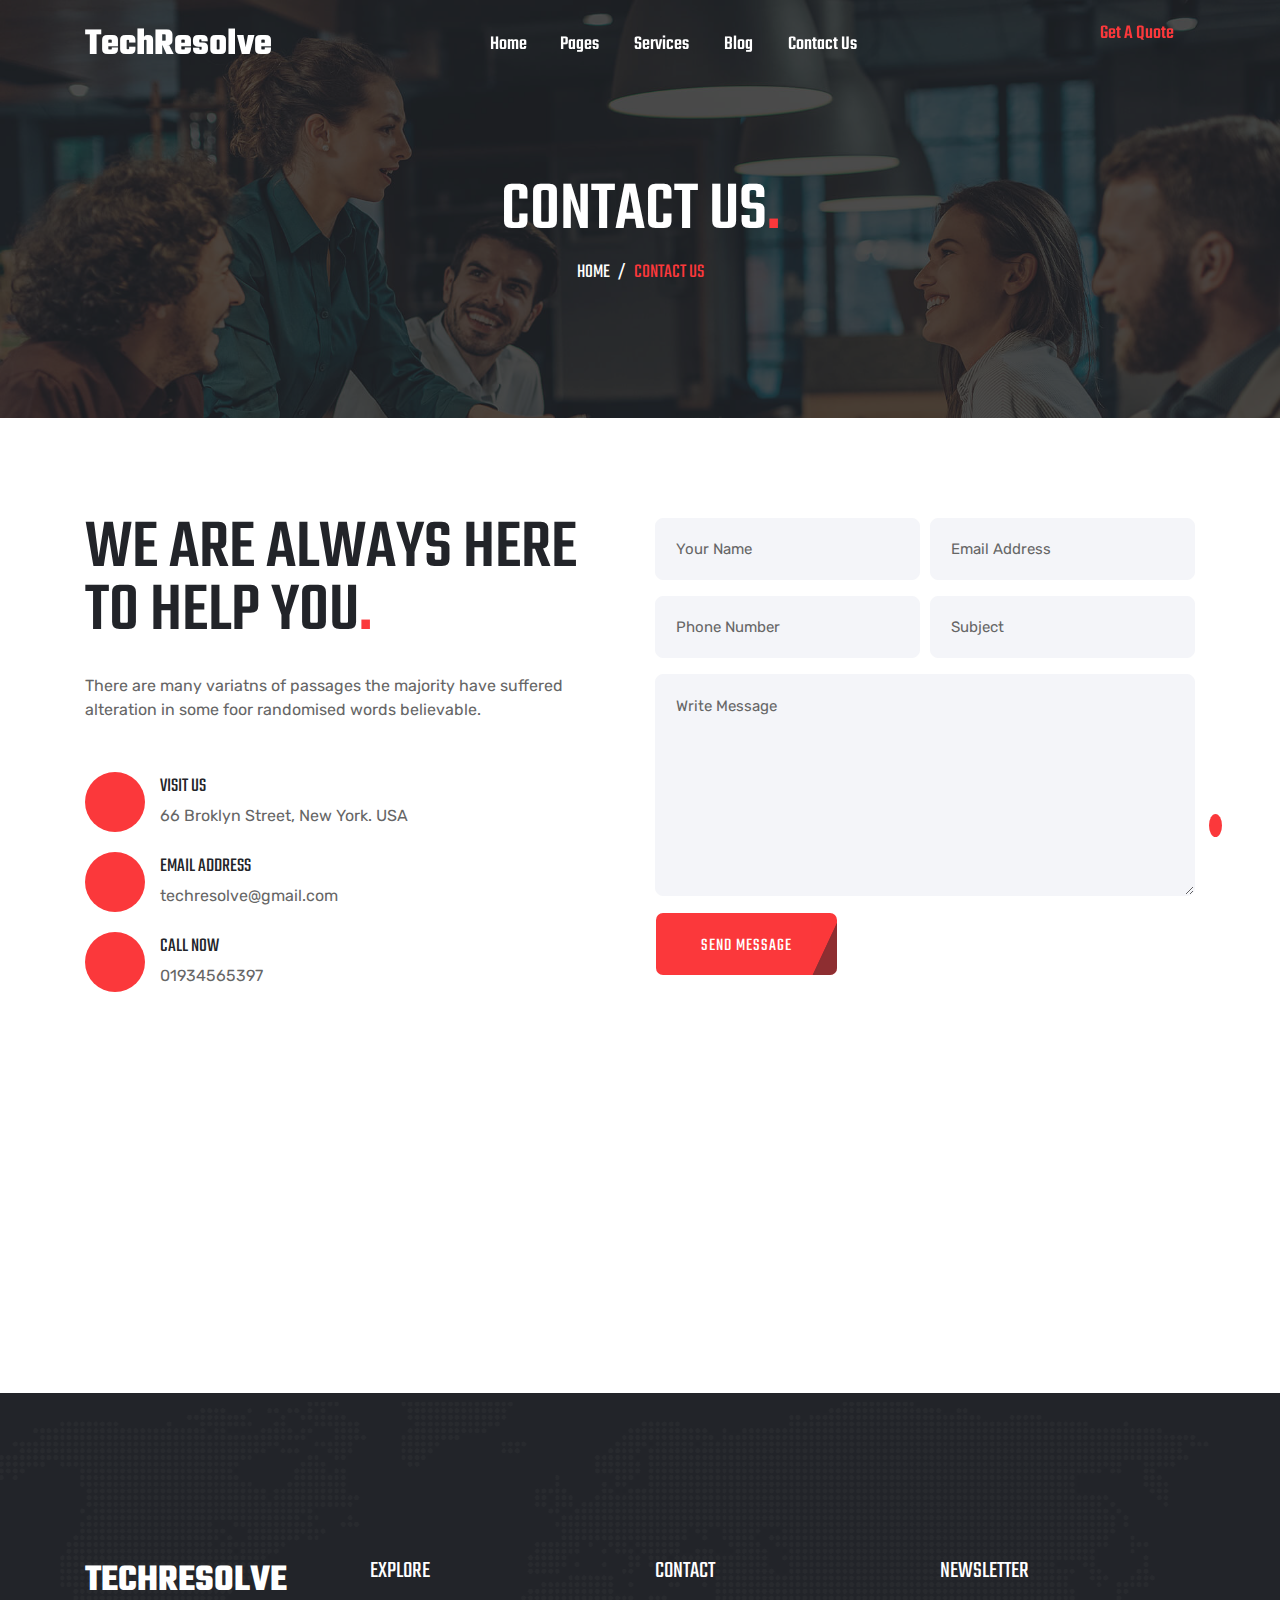
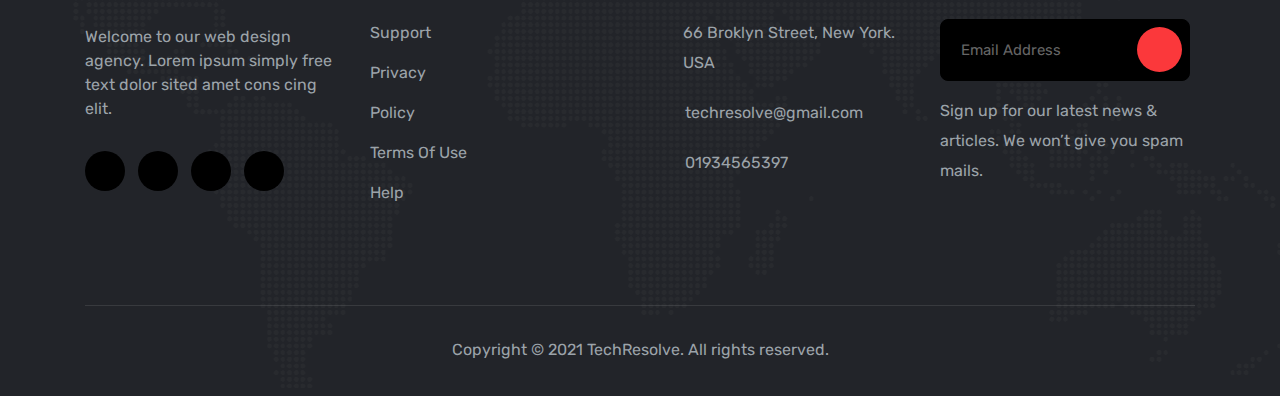
==== contact.html @ 3845c0ad "Cambio de logo" ====
<!DOCTYPE html>
<html lang="en">
  <head>
    <meta charset="UTF-8" />
    <meta name="viewport" content="width=device-width, initial-scale=1.0" />
    <meta http-equiv="X-UA-Compatible" content="ie=edge" />
    <link rel="shortcut icon" href="img/icon/TechResolve.svg" />
    <!-- GOOGLE FONTS CDN LINK -->
    <link rel="preconnect" href="https://fonts.gstatic.com" />
    <link
      href="https://fonts.googleapis.com/css2?family=Rubik:wght@300;400;500;600;700;800&family=Teko:wght@400;500;600;700&display=swap"
      rel="stylesheet"
    />
    <!-- CSS LINK -->
    <link rel="stylesheet" href="css/bootstrap.css" />
    <!-- AOS ANIAMATION PLUGIN -->
    <link rel="stylesheet" href="css/animate.css" />
    <!-- OWL CAROUSEL PLUGIN -->
    <link rel="stylesheet" href="css/owl.carousel.min.css" />
    <link rel="stylesheet" href="css/owl.theme.default.min.css" />
    <!-- MAGNIFIC POPUP PLUGIN -->
    <link rel="stylesheet" href="css/magnific-popup.css" />
    <link rel="stylesheet" href="css/custom.css" />
    <title>TechResolve</title>
  </head>
  <body>
    <!-- ======================================== NAVIGRATION ======================================== -->
    <nav id="navigration" class="navbar fixed-top p-0">
      <div class="container">
        <!-- <a class="logo" href="#"><img src="img/logo.png" alt=""></a> -->
        <a class="logo" href="#">TechResolve</a>
        <div class="sidenav">
          <div class="header">
            <a class="logo d-lg-none" href="#">TechResolve</a>
            <a href="#" class="d-lg-none" id="showsidenav"
              ><img src="img/icon/letter-x.png" alt="" />
            </a>
          </div>
          <ul class="mb-0">
            <li class="nav-item">
              <a class="nav-link" href="index.html">Home</a>
            </li>
            <li class="nav-item dropdown">
              <a class="nav-link" data-toggle="collapse" href="#menu1"
                >Pages <i class="fal fa-angle-down"></i
              ></a>
              <div id="menu1" class="dropdown-menus collapse">
                <a class="dropdown-item" href="#"><span>About Us</span></a>
                <a class="dropdown-item" href="#"><span>Faq</span></a>
                <a class="dropdown-item" href="#"><span>Pricing</span></a>
                <a class="dropdown-item" href="#"><span>Team</span></a>
                <a class="dropdown-item" href="#"><span>Coming Soon</span></a>
                <a class="dropdown-item" href="#"><span>Error 404</span></a>
                <a class="dropdown-item" href="#"><span>Site Down</span></a>
              </div>
            </li>
            <li class="nav-item dropdown">
              <a class="nav-link" data-toggle="collapse" href="#menu2"
                >Services <i class="fal fa-angle-down"></i
              ></a>
              <div id="menu2" class="dropdown-menus collapse">
                <a class="dropdown-item" href="#"><span>Services</span></a>
                <a class="dropdown-item" href="#"
                  ><span>Services Details</span></a
                >
              </div>
            </li>
            <li class="nav-item dropdown">
              <a class="nav-link" data-toggle="collapse" href="#menu3"
                >Blog <i class="fal fa-angle-down"></i
              ></a>
              <div id="menu3" class="dropdown-menus collapse">
                <a class="dropdown-item" href="#"><span>Blog</span></a>
                <div class="dropdown-2">
                  <a class="dropdown-item" data-toggle="collapse" href="#menu4"
                    ><span>Blog Details</span> <i class="fal fa-angle-right"></i
                  ></a>
                  <div id="menu4" class="dropdown-menus-2 collapse">
                    <a class="dropdown-item" href="#"
                      ><span>Blog Details 1</span></a
                    >
                    <a class="dropdown-item" href="#"
                      ><span>Blog Details 2</span></a
                    >
                    <a class="dropdown-item" href="#"
                      ><span>Blog Details 3</span></a
                    >
                  </div>
                </div>
              </div>
            </li>
            <li class="nav-item">
              <a class="nav-link" href="contact.html">Contact Us</a>
            </li>
          </ul>
        </div>
        <button class="btn font-btn get-quote d-none d-md-block">
          <i class="fal fa-chevron-right"></i> <span>Get A Quote</span>
        </button>
        <div id="hamburger" class="d-lg-none">
          <img src="img/icon/menu.png" class="img01" alt="" />
        </div>
      </div>
    </nav>

    <!-- ======================================== PAGE HEADER ======================================== -->
    <section id="pageHeader">
      <div class="overlay">
        <div class="container">
          <div class="row">
            <div class="col">
              <div class="txt text-center">
                <div class="sec-header">
                  <h2>CONTACT US<span>.</span></h2>
                  <p><a href="index.html">HOME</a> <span>/</span> CONTACT US</p>
                </div>
              </div>
            </div>
          </div>
        </div>
      </div>
    </section>

    <!-- ======================================== CONTACT SECTION ======================================== -->
    <section id="contactSection">
      <div class="container">
        <div class="row">
          <div class="col-lg-6 mb-5 mb-lg-0">
            <div class="part1">
              <div class="sec-header">
                <h2>WE ARE ALWAYS HERE TO HELP YOU<span>.</span></h2>
                <p>
                  There are many variatns of passages the majority have suffered
                  alteration in some foor randomised words believable.
                </p>
              </div>
              <div class="icon-box wow fadeInLeftBig" data-wow-duration="1.5s">
                <div class="icon">
                  <i class="fal fa-map-marker-alt"></i>
                </div>
                <div class="txt">
                  <p>VISIT US</p>
                  <span>66 Broklyn Street, New York. USA</span>
                </div>
              </div>
              <div class="icon-box wow fadeInLeftBig" data-wow-duration="1.5s">
                <div class="icon">
                  <i class="fal fa-envelope"></i>
                </div>
                <div class="txt">
                  <p>EMAIL ADDRESS</p>
                  <span>techresolve@gmail.com</span>
                </div>
              </div>
              <div
                class="icon-box mb-0 wow fadeInLeftBig"
                data-wow-duration="1.5s"
              >
                <div class="icon">
                  <i class="fal fa-phone-alt"></i>
                </div>
                <div class="txt">
                  <p>CALL NOW</p>
                  <span>01934565397</span>
                </div>
              </div>
            </div>
          </div>
          <div class="col-lg-6">
            <form class="wow fadeInUpBig" data-wow-duration="1.5s">
              <div class="form-row">
                <div class="form-group col-md-6">
                  <input
                    type="text"
                    class="form-control"
                    placeholder="Your Name"
                  />
                </div>
                <div class="form-group col-md-6">
                  <input
                    type="email"
                    class="form-control"
                    placeholder="Email Address"
                  />
                </div>
                <div class="form-group col-md-6">
                  <input
                    type="number"
                    class="form-control"
                    placeholder="Phone Number"
                  />
                </div>
                <div class="form-group col-md-6">
                  <input
                    type="text"
                    class="form-control"
                    placeholder="Subject"
                  />
                </div>
                <div class="form-group col-12">
                  <textarea
                    class="form-control"
                    rows="8"
                    cols="80"
                    placeholder="Write Message"
                  ></textarea>
                </div>
              </div>
              <button type="submit" class="btn layer-btn">SEND MESSAGE</button>
            </form>
          </div>
        </div>
      </div>
    </section>

    <section id="googleMap">
      <div class="container">
        <div class="row">
          <div class="col">
            <iframe
              src="https://www.google.com/maps/embed?pb=!1m18!1m12!1m3!1d116834.00977795363!2d90.34928585186965!3d23.78077774443207!2m3!1f0!2f0!3f0!3m2!1i1024!2i768!4f13.1!3m3!1m2!1s0x3755b8b087026b81%3A0x8fa563bbdd5904c2!2sDhaka!5e0!3m2!1sen!2sbd!4v1615455043438!5m2!1sen!2sbd"
              width="100%"
              height="370"
              style="border: 0"
              allowfullscreen=""
              loading="lazy"
            ></iframe>
          </div>
        </div>
      </div>
    </section>

    <!-- ======================================== FOOTER SECTION ======================================== -->
    <section id="footerSection">
      <div class="container">
        <div class="row">
          <div class="col-lg-3 col-md-6 mb-5 mb-lg-0">
            <div class="footer-box">
              <a href="#" class="logo">TECHRESOLVE</a>
              <p class="about">
                Welcome to our web design agency. Lorem ipsum simply free text
                dolor sited amet cons cing elit.
              </p>
              <div class="social-links">
                <a href="#"><i class="fab fa-facebook"></i></a>
                <a href="#"><i class="fab fa-twitter"></i></a>
                <a href="#"><i class="fab fa-instagram"></i></a>
                <a href="#" class="mr-0"><i class="fab fa-github"></i></a>
              </div>
            </div>
          </div>
          <div class="col-lg-3 col-md-6 mb-5 mb-lg-0">
            <div class="footer-box box2">
              <p class="title">EXPLORE</p>
              <ul>
                <li><a href="#">Support</a></li>
                <li><a href="#">Privacy</a></li>
                <li><a href="#">Policy</a></li>
                <li><a href="#">Terms Of Use</a></li>
                <li class="mb-0"><a href="#">Help</a></li>
              </ul>
            </div>
          </div>
          <div class="col-lg-3 col-md-6 mb-5 mb-md-0">
            <div class="footer-box box3">
              <p class="title">CONTACT</p>
              <div class="icon-box">
                <div class="icon">
                  <i class="fal fa-map-marker-alt"></i>
                </div>
                <div class="txt">
                  <span>66 Broklyn Street, New York. USA</span>
                </div>
              </div>
              <div class="icon-box">
                <div class="icon">
                  <i class="fal fa-envelope"></i>
                </div>
                <div class="txt">
                  <span>techresolve@gmail.com</span>
                </div>
              </div>
              <div class="icon-box mb-0">
                <div class="icon">
                  <i class="fal fa-phone-alt"></i>
                </div>
                <div class="txt">
                  <span>01934565397</span>
                </div>
              </div>
            </div>
          </div>
          <div class="col-lg-3 col-md-6">
            <div class="footer-box box4">
              <p class="title">NEWSLETTER</p>
              <form>
                <div class="form-group">
                  <input
                    type="email"
                    class="form-control"
                    placeholder="Email Address"
                  />
                </div>
                <button type="submit" class="btn" name="button">
                  <i class="fal fa-envelope"></i>
                </button>
              </form>
              <span
                >Sign up for our latest news & articles. We won’t give you spam
                mails.</span
              >
            </div>
          </div>
        </div>
        <div class="copy-right">
          <div class="row">
            <div class="col">
              <span>Copyright © 2021 TechResolve. All rights reserved.</span>
            </div>
          </div>
        </div>
      </div>
    </section>

    <!-- ======================================== SCROLL TO TOP ICON ======================================== -->
    <a href="#" class="scroll-up">
      <i class="fal fa-chevron-up"></i>
    </a>

    <script src="js/jquery.min.js"></script>
    <script src="js/bootstrap.min.js"></script>
    <script src="js/popper.min.js"></script>
    <script src="js/font-awesome-pro.js"></script>
    <!-- SCROLL ANIAMATION Plugin -->
    <script src="js/wow.min.js"></script>
    <!-- MIXIT UP Plugin -->
    <script src="js/mixitup.min.js"></script>
    <!-- MAGNIFIC POPUP Plugin -->
    <script src="js/jquery.magnific-popup.min.js"></script>
    <!-- CounterUp Plugin -->
    <script src="js/jquery.counterup.min.js"></script>
    <script src="js/jquery.waypoints.min.js"></script>
    <!-- OWL CAROUSEL Plugin -->
    <script src="js/owl.carousel.min.js"></script>
    <script src="js/custom.js"></script>
    <script></script>
  </body>
</html>
---- css/custom.css ----
* {
  margin: 0;
  padding: 0;
  box-sizing: border-box; }

body {
  font-family: 'Rubik', sans-serif;
  font-family: 'Teko', sans-serif;
  color: #505489;
  font-size: 20px; }

h1, h2, h3, h4, h5 {
  font-weight: 700;
  color: #1f2471;
  line-height: .9; }

h1 {
  font-size: 120px; }

h2 {
  font-size: 70px;
  font-weight: 500; }

h3 {
  font-size: 45px;
  font-weight: 400; }

h4 {
  font-size: 30px;
  font-weight: 400; }

h5 {
  font-size: 25px;
  font-weight: 600; }

i {
  font-size: 16px;
  color: #999;
  transition: .4s; }

.font-btn {
  transition: .4s; }
  .font-btn span {
    font-weight: 500;
    color: #fb383b;
    font-size: 20px;
    position: relative;
    top: -16px; }
  .font-btn .fal {
    background: #fb383b;
    position: relative;
    overflow: hidden;
    font-weight: 500;
    color: #fff;
    height: 45px;
    width: 45px;
    border-radius: 50%;
    padding-top: 16px;
    font-size: 16px;
    margin-right: 5px; }
  .font-btn .fal:before {
    content: "\f054";
    font-family: "Font Awesome 5 Pro";
    font-size: 16px;
    position: absolute;
    left: -100%;
    transition: .4s; }
  .font-btn .fal:after {
    content: "\f054";
    font-family: "Font Awesome 5 Pro";
    font-size: 16px;
    position: absolute;
    left: 43%;
    transition: .4s; }

.font-btn:hover .fal:before {
  left: 43%; }

.font-btn:hover .fal:after {
  left: 157%; }

.layer-btn {
  position: relative;
  overflow: hidden;
  color: #fff;
  font-size: 18px;
  letter-spacing: 1px;
  border-radius: 8px;
  padding: 20px 45px 15px 45px;
  transition: .4s;
  z-index: 1; }

.layer-btn:hover {
  color: #fff; }

.layer-btn::after {
  content: "";
  position: absolute;
  top: 0px;
  left: 0px;
  width: 100%;
  height: 99.9%;
  background: #fb383b;
  z-index: -2; }

.layer-btn::before {
  content: "";
  position: absolute;
  top: -5px;
  left: 0px;
  background: #222429;
  opacity: .5;
  border: 1px solid #222429;
  width: 105%;
  height: 185%;
  transform: translateX(90%) rotate(25deg);
  transition: .4s; }

.layer-btn:hover:before {
  transform: translateX(0%);
  z-index: -1;
  opacity: 1; }

::-webkit-input-placeholder {
  font-size: 15px !important;
  color: #666 !important; }

.btn:focus {
  box-shadow: 0 0 0 0rem rgba(0, 123, 255, 0.25); }

.form-control {
  font-size: 13px;
  border: 1px solid #e3e3e3; }

.custom-select:focus,
.form-control:focus {
  box-shadow: none;
  border: 1px solid #fb383b; }

#navigration .logo {
  font-size: 38px;
  font-weight: bold;
  color: #fff;
  text-decoration: none; }

#navigration .header {
  position: relative; }
  #navigration .header #showsidenav {
    position: absolute;
    top: 15px;
    right: 15px; }
    #navigration .header #showsidenav img {
      width: 15px; }

#navigration .nav-item {
  list-style: none;
  display: inline-block; }
  #navigration .nav-item .nav-link {
    color: #fff;
    position: relative;
    font-weight: 500;
    font-size: 20px;
    line-height: 1;
    padding: 35px 15px;
    transition: .4s; }
    #navigration .nav-item .nav-link .fa-angle-down {
      color: #fff;
      margin-left: 2px;
      font-size: 13px;
      font-weight: 500; }

#navigration .nav-item:hover .nav-link {
  color: #fb383b; }

#navigration .nav-item:hover .fa-angle-down {
  color: #fb383b; }

#navigration .dropdown {
  cursor: pointer; }
  #navigration .dropdown .dropdown-menus {
    background: #fff;
    border-radius: 5px;
    border: 1px solid #000;
    position: absolute;
    margin-top: 0;
    padding: 5px 0px;
    min-width: 220px;
    border: none;
    border-radius: 8px;
    box-shadow: 0px 1px 40px 0px #0000001a;
    transition: .4s; }
    #navigration .dropdown .dropdown-menus .dropdown-item {
      padding: 8px 25px;
      color: #222429;
      font-weight: 500;
      background: none;
      position: relative;
      transition: .4s; }
      #navigration .dropdown .dropdown-menus .dropdown-item span {
        transition: .4s;
        font-size: 20px; }
      #navigration .dropdown .dropdown-menus .dropdown-item .fa-angle-right {
        float: right;
        position: relative;
        top: 8px;
        color: #222429;
        font-size: 13px;
        font-weight: 500; }
    #navigration .dropdown .dropdown-menus .dropdown-item:before {
      content: "";
      background: #fb383b;
      height: 1px;
      width: 0px;
      position: absolute;
      top: 20px;
      left: 25px;
      transition: .4s; }
    #navigration .dropdown .dropdown-menus .dropdown-item:hover:before {
      width: 10px; }
    #navigration .dropdown .dropdown-menus .dropdown-item:hover {
      background: #f5f5f5; }
      #navigration .dropdown .dropdown-menus .dropdown-item:hover span {
        margin-left: 15px;
        color: #fb383b; }

#navigration .collapse:not(.show) {
  display: block;
  opacity: 0;
  visibility: hidden;
  transition: .2s;
  z-index: -1; }

#navigration .dropdown:hover > .dropdown-menus {
  opacity: 1;
  visibility: visible;
  z-index: 1; }

#navigration .dropdown-2 {
  position: relative; }
  #navigration .dropdown-2 .dropdown-menus-2 {
    position: absolute;
    top: 0;
    min-width: 220px;
    right: -220px;
    background: #fff;
    border-radius: 8px;
    padding: 5px 0px;
    box-shadow: 0px 1px 40px 0px #0000001a;
    transition: .2s;
    display: block; }

#navigration .dropdown-2:hover > .dropdown-menus-2 {
  opacity: 1;
  visibility: visible;
  z-index: 1; }

#navigration .dropdown-2:hover > .dropdown-item {
  background: #f5f5f5; }
  #navigration .dropdown-2:hover > .dropdown-item .fal {
    color: #fb383b; }
  #navigration .dropdown-2:hover > .dropdown-item span {
    margin-left: 15px;
    color: #fb383b; }

#navigration .dropdown-2:hover > .dropdown-item:before {
  width: 10px; }

#navigration #hamburger {
  cursor: pointer;
  position: relative; }
  #navigration #hamburger img {
    transition: .4s; }
  #navigration #hamburger .img02 {
    position: absolute;
    right: 0;
    opacity: 0; }

#navigration #hamburger:hover .img02 {
  opacity: 1; }

#navigration .get-quote {
  padding: 0 20px;
  margin-top: 10px; }

.fixed-top {
  z-index: 5;
  transition: .4s; }

#homeSection {
  position: relative;
  margin-bottom: 100px; }
  #homeSection .slider-box {
    background: url(../img/home-bg.jpg);
    background-size: cover;
    background-position: center top;
    height: 100vh; }
    #homeSection .slider-box .overlay {
      background: rgba(34, 34, 34, 0.7);
      height: 100%; }
    #homeSection .slider-box .txt-box {
      height: 100vh;
      position: relative; }
      #homeSection .slider-box .txt-box .txt-area {
        position: absolute;
        top: 50%;
        transform: translateY(-50%); }
        #homeSection .slider-box .txt-box .txt-area p {
          color: #fff;
          font-size: 24px; }
        #homeSection .slider-box .txt-box .txt-area h1 {
          color: #fff;
          font-weight: 600;
          letter-spacing: 5px;
          line-height: .9;
          margin-bottom: 50px; }
  #homeSection .slider-box:before {
    content: "";
    position: absolute;
    height: 100%;
    width: 100%;
    top: 0;
    right: 0;
    background: url(../img/layer.png);
    background-repeat: no-repeat;
    background-position: right top; }
  #homeSection .slider-box2 {
    background: url(../img/home-bg01.jpg);
    background-size: cover;
    background-position: center center; }
  #homeSection .owl-carousel {
    position: relative;
    z-index: 0; }
  #homeSection .owl-dots {
    display: none; }
  #homeSection .owl-nav {
    display: block;
    position: absolute;
    top: 90%;
    right: 10%;
    transform: translate(-10%, -90%);
    transition: .4s; }
    #homeSection .owl-nav button {
      width: 50px;
      height: 50px;
      display: block;
      background: none;
      background: rgba(255, 255, 255, 0.2);
      border-radius: 100px;
      transition: .4s; }
    #homeSection .owl-nav button:hover {
      background: #fb383b;
      color: #fff; }
    #homeSection .owl-nav .owl-prev {
      margin-bottom: 15px; }
      #homeSection .owl-nav .owl-prev span {
        opacity: 0; }
    #homeSection .owl-nav .owl-next {
      float: right; }
      #homeSection .owl-nav .owl-next span {
        opacity: 0; }
    #homeSection .owl-nav .owl-prev::before,
    #homeSection .owl-nav .owl-next::before {
      font-size: 16px;
      text-align: center;
      color: rgba(255, 255, 255, 0.5);
      content: '\f053';
      font-family: 'Font Awesome 5 pro';
      transition: .4s; }
    #homeSection .owl-nav .owl-next::before {
      content: '\f054';
      padding: 22px; }
    #homeSection .owl-nav .owl-prev:focus {
      outline: 0px dotted; }
    #homeSection .owl-nav .owl-next:focus {
      outline: 0px dotted; }
    #homeSection .owl-nav .owl-prev:hover:before,
    #homeSection .owl-nav .owl-next:hover:before {
      color: #fff; }

#featureSection {
  margin-bottom: 100px; }
  #featureSection .sec-header h2 {
    color: #1d1e22;
    margin-bottom: 30px; }
    #featureSection .sec-header h2 span {
      color: #fb383b; }
  #featureSection .sec-header h4 {
    color: #fb383b;
    margin-bottom: 30px; }
  #featureSection .sec-header p {
    color: #666;
    font-family: 'Rubik', sans-serif;
    font-size: 16px;
    margin-bottom: 0; }
  #featureSection .img-box {
    position: relative; }
    #featureSection .img-box img {
      border-radius: 10px;
      filter: grayscale(100%);
      transition: .4s; }
    #featureSection .img-box .img01 {
      display: block;
      margin-left: auto;
      margin-right: 50px;
      max-width: 470px; }
    #featureSection .img-box .img02 {
      position: absolute;
      bottom: -150px;
      left: 0px;
      max-width: 420px; }
  #featureSection .img-box:hover img {
    filter: grayscale(0%); }
  #featureSection .img-box:before {
    content: "";
    position: absolute;
    background: #fb383b;
    top: 0;
    left: 0;
    height: 250px;
    width: 15px;
    border-radius: 10px; }
  #featureSection .part2 {
    display: flex;
    align-items: center;
    justify-content: space-between; }
    #featureSection .part2 ul {
      margin-top: 50px;
      margin-bottom: 45px; }
      #featureSection .part2 ul li {
        list-style: none;
        margin-bottom: 10px;
        color: #666;
        font-family: 'Rubik', sans-serif;
        font-size: 16px; }
        #featureSection .part2 ul li .fal {
          margin-right: 10px;
          font-weight: 500;
          color: #fb383b; }
    #featureSection .part2 .since {
      background: #1d1e22;
      position: relative;
      text-align: center;
      width: 80px;
      height: 80px;
      padding-top: 13px;
      border-radius: 100px; }
      #featureSection .part2 .since span {
        color: #fff; }
    #featureSection .part2 .since:before {
      content: "";
      position: absolute;
      top: -10px;
      left: -10px;
      background: #e8eae9;
      width: 100%;
      height: 100%;
      border-radius: 100px;
      z-index: -1; }

#serviceSection {
  background: #222429;
  padding: 80px 0;
  overflow-x: hidden;
  margin-bottom: 100px; }
  #serviceSection .sec-header h2 {
    color: #fff;
    margin-bottom: 30px; }
    #serviceSection .sec-header h2 span {
      color: #fb383b; }
  #serviceSection .sec-header p {
    color: #9ca3a9;
    font-family: 'Rubik', sans-serif;
    font-size: 16px;
    margin-bottom: 0; }
  #serviceSection .service-box {
    display: flex;
    background: #1d1e22;
    align-items: top;
    border-radius: 10px;
    justify-content: space-between;
    padding: 50px 40px;
    margin: 15px 0;
    cursor: pointer;
    transition: .4s; }
    #serviceSection .service-box .txt-area h3 {
      color: #9ca3a94d;
      margin-bottom: 50px;
      transition: .4s; }
    #serviceSection .service-box .txt-area h4 {
      color: #9ca3a9;
      margin-bottom: 0;
      font-size: 20px;
      transition: .4s; }
    #serviceSection .service-box .img-box {
      position: relative; }
      #serviceSection .service-box .img-box img {
        width: 70px;
        transition: .4s; }
      #serviceSection .service-box .img-box .img01 {
        position: absolute;
        top: 0;
        left: 0; }
      #serviceSection .service-box .img-box .img02 {
        opacity: 0; }
  #serviceSection .service-box:hover {
    background: #fb383b; }
    #serviceSection .service-box:hover .txt-area h3 {
      color: #fff; }
    #serviceSection .service-box:hover .txt-area h4 {
      color: #1d1e22; }
    #serviceSection .service-box:hover .img-box .img01 {
      opacity: 0; }
    #serviceSection .service-box:hover .img-box .img02 {
      opacity: 1; }

#portfolioSection {
  margin-bottom: 100px; }
  #portfolioSection .sec-header h2 {
    color: #1d1e22;
    margin-bottom: 30px; }
    #portfolioSection .sec-header h2 span {
      color: #fb383b; }
  #portfolioSection .indicator span {
    color: #666;
    font-size: 22px;
    transition: .4s;
    display: inline-block;
    cursor: pointer;
    margin-right: 30px; }
  #portfolioSection .indicator span:last-child {
    margin-right: 0; }
  #portfolioSection .indicator span:hover {
    color: #fb383b; }
  #portfolioSection .indicator span.active {
    color: #fb383b; }
  #portfolioSection .indicator span::after {
    content: "";
    background: #fb383b;
    display: block;
    width: 0;
    height: 2px;
    opacity: 0;
    top: 30px;
    transition: .4s; }
  #portfolioSection .indicator span.active::after,
  #portfolioSection .indicator span:hover::after {
    width: 100%;
    opacity: 1; }
  #portfolioSection #portfolio {
    margin-top: 35px; }
  #portfolioSection .portfolio-box {
    position: relative;
    margin: 15px 0;
    overflow: hidden; }
    #portfolioSection .portfolio-box .img-box {
      height: 400px;
      overflow: hidden;
      border-radius: 10px; }
      #portfolioSection .portfolio-box .img-box img {
        filter: grayscale(100%);
        transition: .4s; }
      #portfolioSection .portfolio-box .img-box .img-fluid {
        width: -webkit-fill-available !important;
        height: -webkit-fill-available !important; }
    #portfolioSection .portfolio-box .hover-txt {
      background: #1d1e22;
      padding: 30px;
      width: 90%;
      position: absolute;
      left: 5%;
      display: block;
      margin: auto;
      border-radius: 10px;
      transition: .4s; }
      #portfolioSection .portfolio-box .hover-txt .category {
        color: #fff;
        font-size: 18px;
        position: relative; }
      #portfolioSection .portfolio-box .hover-txt .category:before {
        content: "";
        height: 2px;
        width: 50px;
        background: #fb383b;
        position: absolute;
        border-radius: 3px;
        bottom: 9px;
        right: -70px; }
      #portfolioSection .portfolio-box .hover-txt p {
        color: #fff;
        margin-bottom: 0;
        font-size: 22px; }
  #portfolioSection .portfolio-box:hover .img-box img {
    filter: grayscale(0%); }
  #portfolioSection .portfolio-box:hover .hover-txt {
    transform: translateY(-115%); }

.portfolio-preview {
  background: #fff;
  padding: 20px;
  border-radius: 10px;
  text-align: left;
  max-width: 768px;
  margin: 15px auto;
  position: relative; }
  .portfolio-preview .img-box {
    height: 400px; }
    .portfolio-preview .img-box img {
      height: 100%;
      width: 100%; }
  .portfolio-preview .description h4 {
    font-size: 45px;
    margin-bottom: 15px;
    color: #222429; }
  .portfolio-preview .description p {
    color: #666;
    font-family: 'Rubik', sans-serif;
    font-size: 15px;
    margin-bottom: 30px; }
  .portfolio-preview .description ul {
    margin-bottom: 0; }
    .portfolio-preview .description ul li {
      list-style: none;
      margin-bottom: 10px;
      color: #222429; }
      .portfolio-preview .description ul li i {
        color: #fb383b;
        width: 24px; }
      .portfolio-preview .description ul li span {
        color: #666;
        margin-left: 15px; }
      .portfolio-preview .description ul li a {
        margin-left: 15px;
        color: #fb383b; }

#pricingSection {
  background: #222429;
  padding: 80px 0;
  overflow-x: hidden;
  margin-bottom: 100px; }
  #pricingSection .sec-header {
    margin-bottom: 50px; }
    #pricingSection .sec-header h2 {
      color: #fff;
      margin-bottom: 30px; }
      #pricingSection .sec-header h2 span {
        color: #fb383b; }
    #pricingSection .sec-header p {
      color: #666;
      font-family: 'Rubik', sans-serif;
      font-size: 16px;
      margin-bottom: 0; }
  #pricingSection .pricing-box {
    background: #1d1e22;
    padding: 40px 40px 30px 40px;
    margin: 15px 0;
    border-radius: 10px;
    text-align: center;
    transition: .4s; }
    #pricingSection .pricing-box h4 {
      font-size: 22px;
      color: #9ca3a9;
      margin-bottom: 20px;
      transition: .4s; }
    #pricingSection .pricing-box h3 {
      color: #fb383b;
      font-weight: 500;
      margin-bottom: 30px;
      transition: .4s; }
    #pricingSection .pricing-box ul li {
      list-style: none;
      margin-bottom: 10px;
      color: #9ca3a9;
      font-family: 'Rubik', sans-serif;
      font-size: 15px;
      margin-bottom: 10px;
      transition: .4s; }
    #pricingSection .pricing-box .btn {
      margin-top: 10px;
      padding: 0;
      transition: .4s; }
      #pricingSection .pricing-box .btn .fal {
        transition: 0s; }
  #pricingSection .pricing-box:hover {
    background: #fb383b; }
    #pricingSection .pricing-box:hover h4 {
      color: #1d1e22; }
    #pricingSection .pricing-box:hover h3 {
      color: #1d1e22; }
    #pricingSection .pricing-box:hover ul li {
      color: #333; }
    #pricingSection .pricing-box:hover .font-btn .fal {
      background: #1d1e22;
      color: #fb383b; }
    #pricingSection .pricing-box:hover .font-btn span {
      color: #1d1e22; }

#specialFeature {
  background: #fff;
  overflow: hidden;
  margin-bottom: 80px; }
  #specialFeature .sec-header {
    margin-bottom: 50px; }
    #specialFeature .sec-header h2 {
      color: #222429;
      margin-bottom: 30px; }
      #specialFeature .sec-header h2 span {
        color: #fb383b; }
    #specialFeature .sec-header p {
      color: #666;
      font-family: 'Rubik', sans-serif;
      font-size: 16px;
      margin-bottom: 0; }
  #specialFeature .service-box {
    position: relative;
    transition: .4s; }
    #specialFeature .service-box .img-box {
      overflow: hidden;
      border-radius: 10px; }
      #specialFeature .service-box .img-box img {
        width: 100%;
        border-radius: 10px;
        filter: grayscale(100%);
        transition: .4s; }
    #specialFeature .service-box .txt-box {
      background: #222429;
      position: relative;
      transform: translateY(-30px);
      border-radius: 10px;
      padding: 20px;
      padding-right: 65px;
      width: 85%;
      margin: auto; }
      #specialFeature .service-box .txt-box h4 {
        color: #fff; }
      #specialFeature .service-box .txt-box p {
        color: #9ca3a9;
        margin-bottom: 0; }
    #specialFeature .service-box .font-btn {
      margin-top: -15px; }
  #specialFeature .service-box:hover img {
    filter: grayscale(0%); }
  #specialFeature .font-btn {
    position: absolute;
    right: 0;
    bottom: 0; }
  #specialFeature .owl-stage-outer {
    overflow: visible; }
  #specialFeature .owl-nav {
    display: block;
    position: absolute;
    top: -21%;
    right: 0;
    transition: .4s; }
    #specialFeature .owl-nav button {
      width: 50px;
      height: 50px;
      background: none;
      background: #fb383b;
      border-radius: 100px;
      transition: .4s; }
    #specialFeature .owl-nav button:hover {
      background: #222429;
      color: #fff; }
    #specialFeature .owl-nav .owl-prev {
      margin-right: 15px; }
      #specialFeature .owl-nav .owl-prev span {
        opacity: 0; }
    #specialFeature .owl-nav .owl-next {
      float: right; }
      #specialFeature .owl-nav .owl-next span {
        opacity: 0; }
    #specialFeature .owl-nav .owl-prev::before,
    #specialFeature .owl-nav .owl-next::before {
      font-size: 16px;
      text-align: center;
      color: #fff;
      content: '\f053';
      font-family: 'Font Awesome 5 pro';
      transition: .4s; }
    #specialFeature .owl-nav .owl-next::before {
      content: '\f054';
      padding: 22px; }
    #specialFeature .owl-nav .owl-prev:focus {
      outline: 0px dotted; }
    #specialFeature .owl-nav .owl-next:focus {
      outline: 0px dotted; }
    #specialFeature .owl-nav .owl-prev:hover:before,
    #specialFeature .owl-nav .owl-next:hover:before {
      color: #fff; }

.specialFeature2 {
  margin-bottom: 0 !important; }
  .specialFeature2 .container {
    max-width: 100%; }
  .specialFeature2 .sec-header {
    margin-bottom: 50px; }
    .specialFeature2 .sec-header h2 {
      color: #222429;
      margin-bottom: 30px; }
      .specialFeature2 .sec-header h2 span {
        color: #fb383b; }

#featureDetails {
  border-left: 1px solid #cbcbcc;
  padding-left: 30px; }
  #featureDetails .img-box {
    width: 100%;
    max-height: 500px;
    overflow: hidden;
    margin-bottom: 50px;
    border-radius: 10px; }
    #featureDetails .img-box img {
      width: 100%;
      border-radius: 10px;
      filter: grayscale(100%);
      transition: .4s; }
  #featureDetails .img-box:hover img {
    filter: grayscale(0%); }
  #featureDetails .txt-box h3 {
    color: #222429;
    margin-bottom: 15px; }
    #featureDetails .txt-box h3 span {
      color: #fb383b; }
  #featureDetails .txt-box p {
    color: #666;
    font-family: 'Rubik', sans-serif;
    font-size: 16px; }
  #featureDetails .txt-box ul li {
    list-style: none;
    margin-bottom: 10px;
    color: #666;
    font-family: 'Rubik', sans-serif;
    font-size: 16px; }
    #featureDetails .txt-box ul li .fal {
      margin-right: 10px;
      font-weight: 500;
      color: #fb383b; }

#testimonialSection {
  position: relative;
  padding-top: 80px;
  padding-bottom: 10px;
  overflow: hidden; }
  #testimonialSection .sec-header {
    margin-bottom: 50px; }
    #testimonialSection .sec-header h2 {
      color: #1d1e22;
      margin-bottom: 30px; }
      #testimonialSection .sec-header h2 span {
        color: #fb383b; }
  #testimonialSection .testimonial-box {
    border-radius: 10px;
    box-shadow: 0px 1px 10px 0px #0000001a;
    padding: 40px 50px;
    transition: .4s; }
    #testimonialSection .testimonial-box .top-part {
      display: flex;
      align-items: center; }
      #testimonialSection .testimonial-box .top-part .client {
        margin-right: 15px; }
        #testimonialSection .testimonial-box .top-part .client img {
          width: 80px;
          height: 80px;
          border-radius: 100px; }
      #testimonialSection .testimonial-box .top-part .txt p {
        margin-bottom: 0;
        letter-spacing: 1px;
        color: #000;
        font-size: 22px; }
      #testimonialSection .testimonial-box .top-part .txt span {
        font-size: 18px;
        color: #fb383b;
        transition: .4s; }
      #testimonialSection .testimonial-box .top-part .quote {
        margin-left: auto;
        position: relative;
        align-self: start; }
        #testimonialSection .testimonial-box .top-part .quote img {
          width: 40px; }
        #testimonialSection .testimonial-box .top-part .quote .img02 {
          position: absolute;
          top: 0;
          right: 0;
          opacity: 0; }
    #testimonialSection .testimonial-box .feedback {
      color: #666;
      margin-top: 30px;
      font-family: 'Rubik', sans-serif;
      font-size: 16px;
      line-height: 2;
      margin-bottom: 0;
      transition: .4s; }
  #testimonialSection .testimonial-box:hover {
    background: #fb383b; }
    #testimonialSection .testimonial-box:hover .txt span {
      color: #333; }
    #testimonialSection .testimonial-box:hover .quote .img02 {
      opacity: 1; }
    #testimonialSection .testimonial-box:hover .feedback {
      color: #333; }
  #testimonialSection .owl-stage-outer {
    overflow: visible; }
  #testimonialSection .owl-dots {
    position: absolute;
    display: inline-block;
    top: -90px;
    right: 0; }
    #testimonialSection .owl-dots .owl-dot {
      width: 10px !important;
      height: 10px !important;
      background: none;
      border: 1px solid #fb383b;
      border-radius: 20px;
      transition: .4s;
      margin: 0px 5px; }
    #testimonialSection .owl-dots .owl-dot:focus {
      outline: 0px dotted !important;
      outline: 0px auto -webkit-focus-ring-color !important; }
    #testimonialSection .owl-dots .owl-dot.active {
      background: #fb383b; }

#workSection {
  background: url(../img/work-bg.jpg);
  background-size: cover;
  background-attachment: fixed;
  background-position: center;
  filter: grayscale(100%); }
  #workSection .overlay {
    background: rgba(34, 34, 34, 0.7);
    padding: 80px 0; }
  #workSection .work-box {
    margin: 30px 0;
    border-right: 1px solid #ffffff40; }
    #workSection .work-box h2 {
      color: #fff; }
    #workSection .work-box p {
      font-size: 22px;
      color: #fff;
      margin-bottom: 0; }
  #workSection .box-4 {
    border-right: none; }

#contactSection {
  margin-bottom: 20px; }
  #contactSection .sec-header {
    margin-bottom: 50px; }
    #contactSection .sec-header h2 {
      color: #222429;
      margin-bottom: 30px; }
      #contactSection .sec-header h2 span {
        color: #fb383b; }
    #contactSection .sec-header p {
      color: #666;
      font-family: 'Rubik', sans-serif;
      font-size: 16px;
      margin-bottom: 0; }
  #contactSection .icon-box {
    display: flex;
    align-items: center;
    margin-bottom: 20px; }
    #contactSection .icon-box .icon {
      background: #fb383b;
      height: 60px;
      width: 60px;
      border-radius: 100px;
      text-align: center;
      margin-right: 15px; }
      #contactSection .icon-box .icon .fal {
        font-size: 20px;
        padding-top: 20px;
        color: #000; }
    #contactSection .icon-box .txt p {
      margin-bottom: 0;
      color: #222429; }
    #contactSection .icon-box .txt span {
      color: #666;
      font-family: 'Rubik', sans-serif;
      font-size: 16px; }
  #contactSection form .form-group .form-control {
    font-family: 'Rubik', sans-serif;
    background: #f4f5f9;
    border: 1px solid #f4f5f9;
    font-size: 15px;
    padding: 20px;
    border-radius: 8px; }
  #contactSection form .form-group .form-control:focus {
    box-shadow: none;
    border: 1px solid #fb383b; }
  #contactSection form .form-group input {
    height: 62px; }

#contactArea .contact-box {
  background: #fb383b;
  border-radius: 10px;
  padding: 80px;
  position: relative;
  transform: translateY(80px);
  z-index: 1; }

#contactArea .row {
  align-items: center; }

#contactArea .sec-header h2 {
  color: #222429;
  margin-bottom: 0;
  font-size: 60px;
  line-height: 1.1; }
  #contactArea .sec-header h2 span {
    color: #fff; }

#contactArea .layer-btn {
  color: #fff; }

#contactArea .layer-btn:hover {
  color: #222429; }

#contactArea .layer-btn::after {
  background: #222429; }

#contactArea .layer-btn::before {
  background: #fff;
  border: 1px solid #fff; }

#footerSection {
  background: #222429;
  position: relative;
  padding-top: 160px; }
  #footerSection .footer-box .logo {
    font-size: 38px;
    font-weight: bold;
    color: #fff;
    text-decoration: none; }
  #footerSection .footer-box .about {
    color: #9ca3a9;
    font-family: 'Rubik', sans-serif;
    font-size: 16px;
    margin-top: 15px;
    margin-bottom: 30px; }
  #footerSection .footer-box .social-links a {
    background: #000;
    display: inline-block;
    height: 40px;
    width: 40px;
    border-radius: 100px;
    text-align: center;
    margin-right: 10px;
    transition: .4s; }
    #footerSection .footer-box .social-links a .fab {
      color: #9ca3a9;
      padding-top: 12px; }
  #footerSection .footer-box .social-links a:hover {
    background: #fb383b; }
    #footerSection .footer-box .social-links a:hover .fab {
      color: #000; }
  #footerSection .footer-box .title {
    color: #fff;
    font-size: 24px;
    margin-bottom: 30px; }
  #footerSection .box2 ul li {
    list-style: none;
    margin-bottom: 10px; }
    #footerSection .box2 ul li a {
      color: #9ca3a9;
      font-family: 'Rubik', sans-serif;
      font-size: 16px;
      transition: .4s; }
    #footerSection .box2 ul li a:hover {
      color: #fff; }
  #footerSection .box3 .icon-box {
    display: flex;
    align-items: top;
    margin-bottom: 20px; }
    #footerSection .box3 .icon-box .icon {
      width: 30px; }
      #footerSection .box3 .icon-box .icon .fal {
        color: #fb383b; }
    #footerSection .box3 .icon-box .txt p {
      margin-bottom: 0;
      color: #fff; }
    #footerSection .box3 .icon-box .txt span {
      color: #9ca3a9;
      font-family: 'Rubik', sans-serif;
      font-size: 16px; }
  #footerSection .box4 span {
    color: #9ca3a9;
    font-family: 'Rubik', sans-serif;
    font-size: 16px; }
  #footerSection .box4 form {
    position: relative;
    max-width: 250px; }
    #footerSection .box4 form .form-group .form-control {
      font-family: 'Rubik', sans-serif;
      background: #000;
      border: 1px solid #000;
      font-size: 15px;
      padding: 20px;
      border-radius: 8px; }
    #footerSection .box4 form .form-group .form-control:focus {
      box-shadow: none;
      border: 1px solid #fb383b; }
    #footerSection .box4 form .form-group input {
      height: 62px; }
    #footerSection .box4 form .btn {
      background: #fb383b;
      position: absolute;
      top: 8px;
      right: 8px;
      height: 45px;
      width: 45px;
      border-radius: 100px;
      transition: .4s; }
      #footerSection .box4 form .btn .fal {
        padding-top: 7px;
        color: #000; }
    #footerSection .box4 form .btn:hover {
      background: #fff; }
      #footerSection .box4 form .btn:hover .fal {
        color: #fb383b; }
  #footerSection .copy-right {
    margin-top: 80px;
    border-top: 1px solid #ffffff1a;
    padding: 30px 0;
    text-align: center; }
    #footerSection .copy-right span {
      color: #9ca3a9;
      font-family: 'Rubik', sans-serif;
      font-size: 16px; }

#footerSection:before {
  content: "";
  position: absolute;
  height: 100%;
  width: 100%;
  top: 0;
  right: 0;
  background: url(../img/footer.png);
  background-repeat: no-repeat;
  background-position: center; }

#pageHeader {
  background: url(../img/home-bg.jpg);
  background-size: cover;
  background-position: center top;
  margin-bottom: 100px; }
  #pageHeader .overlay {
    background: rgba(34, 34, 34, 0.8);
    padding: 180px 0 80px 0; }
  #pageHeader .sec-header {
    margin-bottom: 50px; }
    #pageHeader .sec-header h2 {
      color: #fff;
      margin-bottom: 15px; }
      #pageHeader .sec-header h2 span {
        color: #fb383b; }
    #pageHeader .sec-header p {
      color: #fb383b; }
      #pageHeader .sec-header p a {
        color: #fff;
        text-decoration: none;
        transition: .4s; }
      #pageHeader .sec-header p a:hover {
        color: #fb383b; }
      #pageHeader .sec-header p span {
        color: #fff;
        margin: 0 5px; }

#googleMap iframe {
  border-radius: 10px;
  position: relative;
  transform: translateY(80px);
  z-index: 1; }

.scroll-up {
  position: fixed;
  height: 50px;
  width: 50px;
  right: 40px;
  bottom: 40px;
  transition: .4s;
  text-align: center;
  z-index: 1; }
  .scroll-up .fal {
    background: #fb383b;
    position: relative;
    overflow: hidden;
    font-weight: 500;
    color: #fff;
    height: 45px;
    width: 45px;
    border-radius: 50%;
    padding-right: 13px;
    font-size: 16px; }
  .scroll-up .fal:before {
    content: "\f077";
    font-family: "Font Awesome 5 Pro";
    font-size: 16px;
    position: absolute;
    top: 100%;
    transition: .4s; }
  .scroll-up .fal:after {
    content: "\f077";
    font-family: "Font Awesome 5 Pro";
    font-size: 16px;
    position: absolute;
    top: 36%;
    transition: .4s; }

.scroll-up:hover .fal:before {
  top: 36%; }

.scroll-up:hover .fal:after {
  top: -157%; }

@media (max-width: 991px) {
  #navigration {
    padding: 10px !important; }
    #navigration .sidenav {
      position: absolute;
      background: #222429;
      top: 0;
      left: -305px;
      width: 280px;
      height: 100vh;
      box-shadow: 0px 1px 40px 0px #0000001a;
      transition: .4s;
      overflow-y: auto; }
      #navigration .sidenav .logo {
        display: block;
        text-align: center;
        padding: 10px;
        padding-top: 40px; }
    #navigration .sidenav::-webkit-scrollbar {
      width: 0px;
      height: 10px; }
    #navigration .sidenav::-webkit-scrollbar-track {
      background: #fff;
      border-radius: 3px; }
    #navigration .sidenav::-webkit-scrollbar-thumb {
      background: #e5e5e5;
      border-radius: 5px; }
    #navigration .sidenav::-webkit-scrollbar-thumb:hover {
      background: #e5e5e5; }
    #navigration .nav-item {
      display: inline; }
      #navigration .nav-item .nav-link {
        padding: 15px;
        color: #9ca3a9;
        border-top: 1px solid #ffffff1a; }
        #navigration .nav-item .nav-link .fal {
          float: right;
          background: #fb383b;
          position: relative;
          top: -3px;
          color: #fff;
          height: 25px;
          width: 25px;
          border-radius: 5px;
          text-align: center;
          font-weight: 500;
          padding-top: 6px; }
      #navigration .nav-item .dropdown-menus {
        position: relative;
        background: none;
        padding: 0;
        box-shadow: none; }
        #navigration .nav-item .dropdown-menus .dropdown-item {
          padding: 10px 15px 5px 30px;
          border-top: 1px solid #ffffff1a;
          color: #9ca3a9; }
          #navigration .nav-item .dropdown-menus .dropdown-item .fal {
            float: right;
            background: #fb383b;
            position: relative;
            top: 0px;
            color: #fff;
            height: 25px;
            width: 25px;
            border-radius: 5px;
            text-align: center;
            font-weight: 500;
            padding-top: 6px;
            transform: rotate(90deg); }
        #navigration .nav-item .dropdown-menus .dropdown-item:hover {
          background: none; }
      #navigration .nav-item .dropdown-item:last-child {
        margin-bottom: 1px; }
      #navigration .nav-item .dropdown-2 {
        margin-bottom: 1px; }
      #navigration .nav-item .dropdown-menus-2 {
        position: relative;
        background: none;
        padding: 0;
        box-shadow: none;
        right: 0; }
        #navigration .nav-item .dropdown-menus-2 .dropdown-item {
          padding: 10px 15px 5px 45px; }
    #navigration .nav-item:first-child .nav-link {
      border-top: none; }
    #navigration .nav-item:last-child .nav-link {
      border-bottom: 1px solid #ffffff1a; }
    #navigration .dropdown-item:hover:before {
      width: 0px !important; }
    #navigration .dropdown-item:hover span {
      margin-left: 0px !important; }
    #navigration .sidenav.active-nav {
      left: 0px; }
    #navigration .collapse:not(.show) {
      display: none; }
  #featureSection .col-lg-7 {
    margin-bottom: 200px; }
  #portfolioSection .sec-header,
  #portfolioSection .indicator {
    text-align: center; }
  #workSection .box-2 {
    border-right: none !important; }
  #contactArea .contact-box {
    text-align: center;
    padding: 50px; } }

@media (max-width: 768px) {
  #homeSection .txt-area h1 {
    font-size: 70px; }
  #workSection .work-box {
    border-right: none !important; } }

@media (max-width: 552px) {
  h2 {
    font-size: 50px !important; }
  #homeSection .txt-area h1 {
    font-size: 60px; }
  #featureSection .col-lg-7 {
    margin-bottom: 200px; }
    #featureSection .col-lg-7 .img-box .img01 {
      width: 90%;
      margin-right: 0px; }
    #featureSection .col-lg-7 .img-box .img02 {
      width: 90%; } }
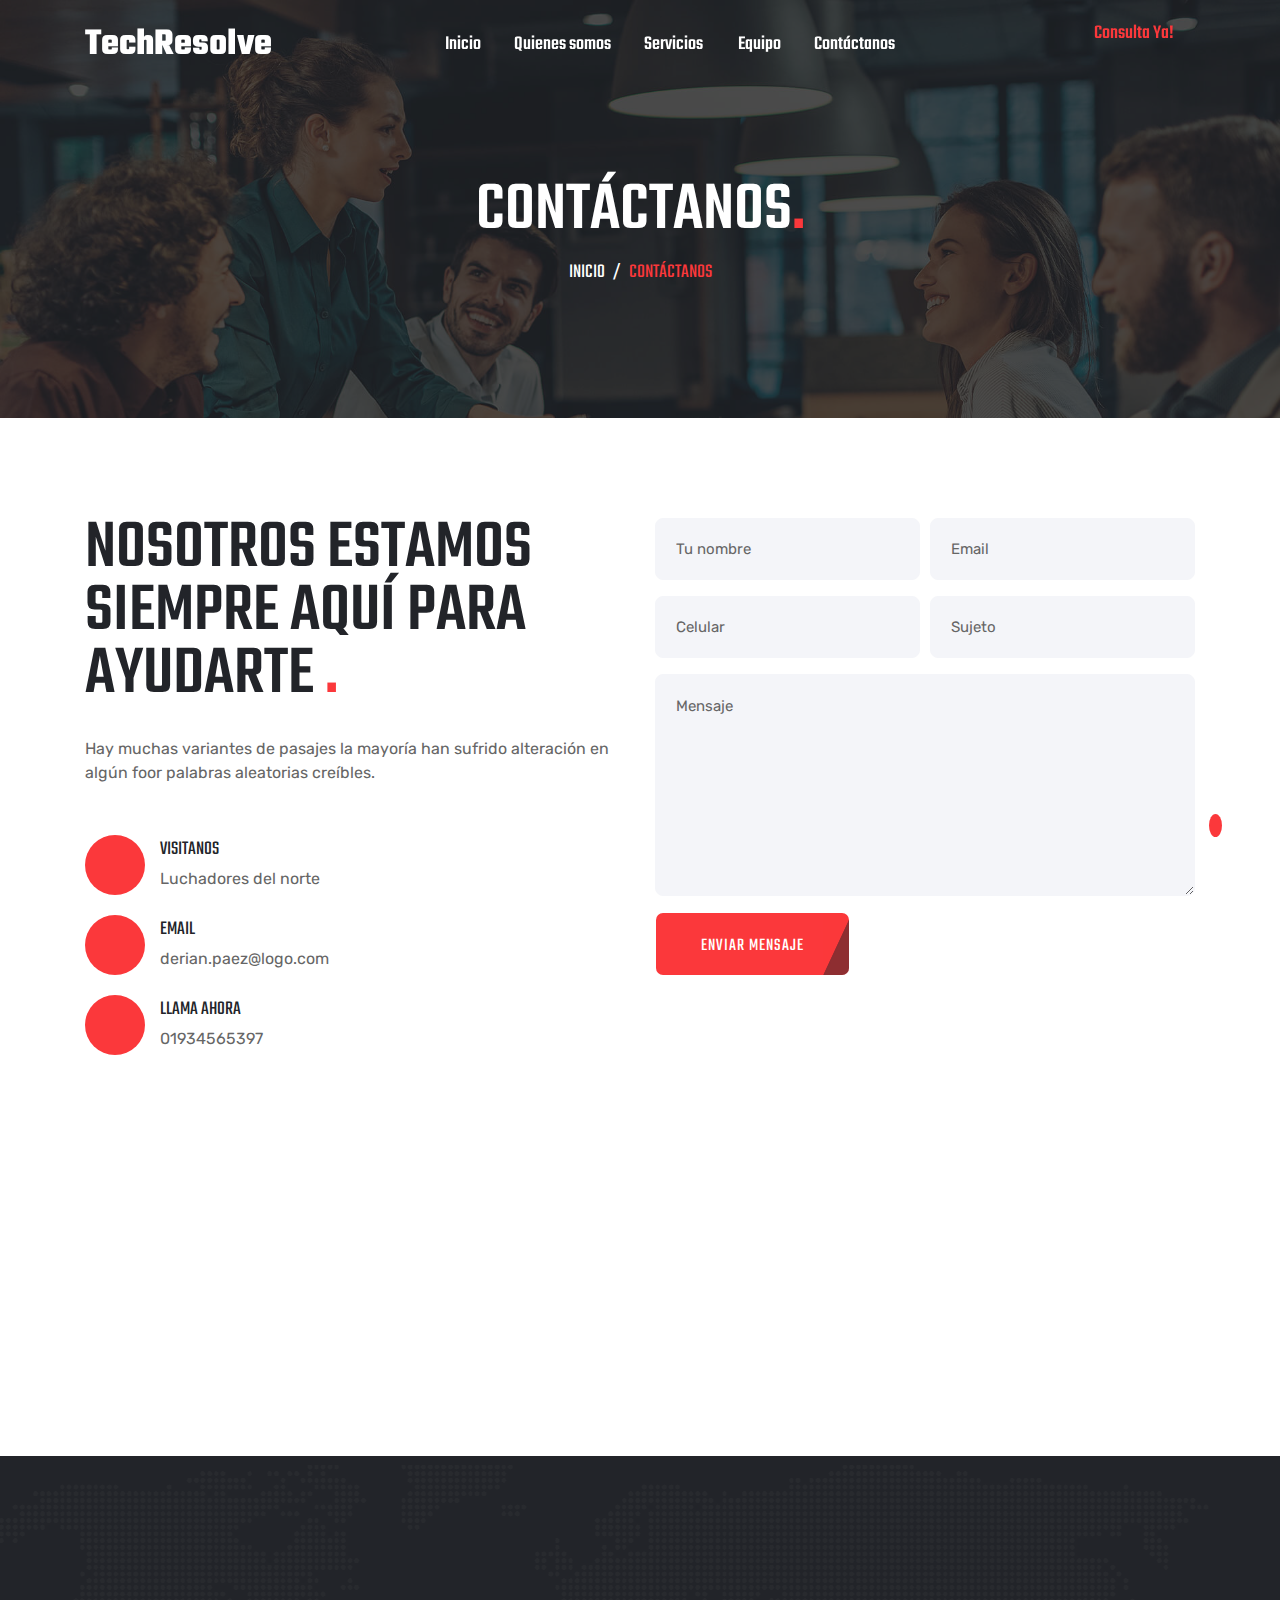
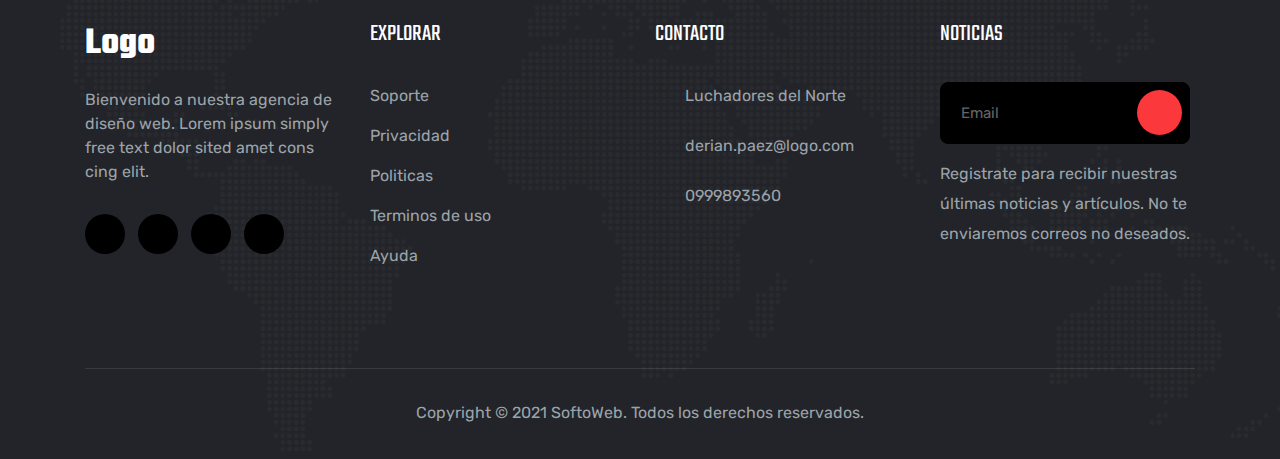
==== commit ad0477ce: "Corregir textos" ====
--- a/contact.html
+++ b/contact.html
@@ -27,7 +27,6 @@
     <!-- ======================================== NAVIGRATION ======================================== -->
     <nav id="navigration" class="navbar fixed-top p-0">
       <div class="container">
-        <!-- <a class="logo" href="#"><img src="img/logo.png" alt=""></a> -->
         <a class="logo" href="#">TechResolve</a>
         <div class="sidenav">
           <div class="header">
@@ -38,64 +37,33 @@
           </div>
           <ul class="mb-0">
             <li class="nav-item">
-              <a class="nav-link" href="index.html">Home</a>
-            </li>
-            <li class="nav-item dropdown">
-              <a class="nav-link" data-toggle="collapse" href="#menu1"
-                >Pages <i class="fal fa-angle-down"></i
-              ></a>
-              <div id="menu1" class="dropdown-menus collapse">
-                <a class="dropdown-item" href="#"><span>About Us</span></a>
-                <a class="dropdown-item" href="#"><span>Faq</span></a>
-                <a class="dropdown-item" href="#"><span>Pricing</span></a>
-                <a class="dropdown-item" href="#"><span>Team</span></a>
-                <a class="dropdown-item" href="#"><span>Coming Soon</span></a>
-                <a class="dropdown-item" href="#"><span>Error 404</span></a>
-                <a class="dropdown-item" href="#"><span>Site Down</span></a>
-              </div>
+              <a class="nav-link" href="index.html">Inicio</a>
+            </li>
+            <li class="nav-item">
+              <a class="nav-link" href="#menu1">Quienes somos</a>
             </li>
             <li class="nav-item dropdown">
               <a class="nav-link" data-toggle="collapse" href="#menu2"
-                >Services <i class="fal fa-angle-down"></i
+                >Servicios <i class="fal fa-angle-down"></i
               ></a>
               <div id="menu2" class="dropdown-menus collapse">
-                <a class="dropdown-item" href="#"><span>Services</span></a>
-                <a class="dropdown-item" href="#"
-                  ><span>Services Details</span></a
-                >
-              </div>
-            </li>
-            <li class="nav-item dropdown">
-              <a class="nav-link" data-toggle="collapse" href="#menu3"
-                >Blog <i class="fal fa-angle-down"></i
-              ></a>
-              <div id="menu3" class="dropdown-menus collapse">
-                <a class="dropdown-item" href="#"><span>Blog</span></a>
-                <div class="dropdown-2">
-                  <a class="dropdown-item" data-toggle="collapse" href="#menu4"
-                    ><span>Blog Details</span> <i class="fal fa-angle-right"></i
-                  ></a>
-                  <div id="menu4" class="dropdown-menus-2 collapse">
-                    <a class="dropdown-item" href="#"
-                      ><span>Blog Details 1</span></a
-                    >
-                    <a class="dropdown-item" href="#"
-                      ><span>Blog Details 2</span></a
-                    >
-                    <a class="dropdown-item" href="#"
-                      ><span>Blog Details 3</span></a
-                    >
-                  </div>
-                </div>
+                <a class="dropdown-item" href="#"><span>Servicio 1</span></a>
+                <a class="dropdown-item" href="#"><span>Servicio 2</span></a>
+                <a class="dropdown-item" href="#"><span>Servicio 3</span></a>
+                <a class="dropdown-item" href="#"><span>Servicio 4</span></a>
+                <a class="dropdown-item" href="#"><span>Servicio 5</span></a>
               </div>
             </li>
             <li class="nav-item">
-              <a class="nav-link" href="contact.html">Contact Us</a>
+              <a class="nav-link" href="#menu3">Equipo</a>
+            </li>
+            <li class="nav-item">
+              <a class="nav-link" href="contact.html">Contáctanos</a>
             </li>
           </ul>
         </div>
         <button class="btn font-btn get-quote d-none d-md-block">
-          <i class="fal fa-chevron-right"></i> <span>Get A Quote</span>
+          <i class="fal fa-chevron-right"></i> <span>Consulta Ya!</span>
         </button>
         <div id="hamburger" class="d-lg-none">
           <img src="img/icon/menu.png" class="img01" alt="" />
@@ -111,8 +79,10 @@
             <div class="col">
               <div class="txt text-center">
                 <div class="sec-header">
-                  <h2>CONTACT US<span>.</span></h2>
-                  <p><a href="index.html">HOME</a> <span>/</span> CONTACT US</p>
+                  <h2>CONTÁCTANOS<span>.</span></h2>
+                  <p>
+                    <a href="index.html">INICIO</a> <span>/</span> CONTÁCTANOS
+                  </p>
                 </div>
               </div>
             </div>
@@ -128,10 +98,13 @@
           <div class="col-lg-6 mb-5 mb-lg-0">
             <div class="part1">
               <div class="sec-header">
-                <h2>WE ARE ALWAYS HERE TO HELP YOU<span>.</span></h2>
+                <h2>
+                  NOSOTROS ESTAMOS SIEMPRE AQUÍ PARA AYUDARTE
+                  <span>.</span>
+                </h2>
                 <p>
-                  There are many variatns of passages the majority have suffered
-                  alteration in some foor randomised words believable.
+                  Hay muchas variantes de pasajes la mayoría han sufrido
+                  alteración en algún foor palabras aleatorias creíbles.
                 </p>
               </div>
               <div class="icon-box wow fadeInLeftBig" data-wow-duration="1.5s">
@@ -139,8 +112,8 @@
                   <i class="fal fa-map-marker-alt"></i>
                 </div>
                 <div class="txt">
-                  <p>VISIT US</p>
-                  <span>66 Broklyn Street, New York. USA</span>
+                  <p>VISITANOS</p>
+                  <span>Luchadores del norte</span>
                 </div>
               </div>
               <div class="icon-box wow fadeInLeftBig" data-wow-duration="1.5s">
@@ -148,8 +121,8 @@
                   <i class="fal fa-envelope"></i>
                 </div>
                 <div class="txt">
-                  <p>EMAIL ADDRESS</p>
-                  <span>techresolve@gmail.com</span>
+                  <p>EMAIL</p>
+                  <span>derian.paez@logo.com</span>
                 </div>
               </div>
               <div
@@ -160,7 +133,7 @@
                   <i class="fal fa-phone-alt"></i>
                 </div>
                 <div class="txt">
-                  <p>CALL NOW</p>
+                  <p>LLAMA AHORA</p>
                   <span>01934565397</span>
                 </div>
               </div>
@@ -173,28 +146,28 @@
                   <input
                     type="text"
                     class="form-control"
-                    placeholder="Your Name"
+                    placeholder="Tu nombre"
                   />
                 </div>
                 <div class="form-group col-md-6">
                   <input
                     type="email"
                     class="form-control"
-                    placeholder="Email Address"
+                    placeholder="Email"
                   />
                 </div>
                 <div class="form-group col-md-6">
                   <input
                     type="number"
                     class="form-control"
-                    placeholder="Phone Number"
+                    placeholder="Celular"
                   />
                 </div>
                 <div class="form-group col-md-6">
                   <input
                     type="text"
                     class="form-control"
-                    placeholder="Subject"
+                    placeholder="Sujeto"
                   />
                 </div>
                 <div class="form-group col-12">
@@ -202,11 +175,13 @@
                     class="form-control"
                     rows="8"
                     cols="80"
-                    placeholder="Write Message"
+                    placeholder="Mensaje"
                   ></textarea>
                 </div>
               </div>
-              <button type="submit" class="btn layer-btn">SEND MESSAGE</button>
+              <button type="submit" class="btn layer-btn">
+                ENVIAR MENSAJE
+              </button>
             </form>
           </div>
         </div>
@@ -236,10 +211,10 @@
         <div class="row">
           <div class="col-lg-3 col-md-6 mb-5 mb-lg-0">
             <div class="footer-box">
-              <a href="#" class="logo">TECHRESOLVE</a>
+              <a href="#" class="logo">Logo</a>
               <p class="about">
-                Welcome to our web design agency. Lorem ipsum simply free text
-                dolor sited amet cons cing elit.
+                Bienvenido a nuestra agencia de diseño web. Lorem ipsum simply
+                free text dolor sited amet cons cing elit.
               </p>
               <div class="social-links">
                 <a href="#"><i class="fab fa-facebook"></i></a>
@@ -251,25 +226,25 @@
           </div>
           <div class="col-lg-3 col-md-6 mb-5 mb-lg-0">
             <div class="footer-box box2">
-              <p class="title">EXPLORE</p>
+              <p class="title">EXPLORAR</p>
               <ul>
-                <li><a href="#">Support</a></li>
-                <li><a href="#">Privacy</a></li>
-                <li><a href="#">Policy</a></li>
-                <li><a href="#">Terms Of Use</a></li>
-                <li class="mb-0"><a href="#">Help</a></li>
+                <li><a href="#">Soporte</a></li>
+                <li><a href="#">Privacidad</a></li>
+                <li><a href="#">Politicas</a></li>
+                <li><a href="#">Terminos de uso</a></li>
+                <li class="mb-0"><a href="#">Ayuda</a></li>
               </ul>
             </div>
           </div>
           <div class="col-lg-3 col-md-6 mb-5 mb-md-0">
             <div class="footer-box box3">
-              <p class="title">CONTACT</p>
+              <p class="title">CONTACTO</p>
               <div class="icon-box">
                 <div class="icon">
                   <i class="fal fa-map-marker-alt"></i>
                 </div>
                 <div class="txt">
-                  <span>66 Broklyn Street, New York. USA</span>
+                  <span>Luchadores del Norte</span>
                 </div>
               </div>
               <div class="icon-box">
@@ -277,7 +252,7 @@
                   <i class="fal fa-envelope"></i>
                 </div>
                 <div class="txt">
-                  <span>techresolve@gmail.com</span>
+                  <span>derian.paez@logo.com</span>
                 </div>
               </div>
               <div class="icon-box mb-0">
@@ -285,44 +260,42 @@
                   <i class="fal fa-phone-alt"></i>
                 </div>
                 <div class="txt">
-                  <span>01934565397</span>
+                  <span>0999893560</span>
                 </div>
               </div>
             </div>
           </div>
           <div class="col-lg-3 col-md-6">
             <div class="footer-box box4">
-              <p class="title">NEWSLETTER</p>
+              <p class="title">NOTICIAS</p>
               <form>
                 <div class="form-group">
                   <input
                     type="email"
                     class="form-control"
-                    placeholder="Email Address"
+                    placeholder="Email"
                   />
                 </div>
                 <button type="submit" class="btn" name="button">
                   <i class="fal fa-envelope"></i>
                 </button>
               </form>
-              <span
-                >Sign up for our latest news & articles. We won’t give you spam
-                mails.</span
-              >
+              <span>
+                Registrate para recibir nuestras últimas noticias y artículos.
+                No te enviaremos correos no deseados.
+              </span>
             </div>
           </div>
         </div>
         <div class="copy-right">
           <div class="row">
             <div class="col">
-              <span>Copyright © 2021 TechResolve. All rights reserved.</span>
-            </div>
-          </div>
-        </div>
+              <span
+                >Copyright © 2021 SoftoWeb. Todos los derechos reservados.</span
+              >
       </div>
     </section>
 
-    <!-- ======================================== SCROLL TO TOP ICON ======================================== -->
     <a href="#" class="scroll-up">
       <i class="fal fa-chevron-up"></i>
     </a>
--- a/css/custom.css
+++ b/css/custom.css
@@ -1,83 +1,103 @@
 * {
   margin: 0;
   padding: 0;
-  box-sizing: border-box; }
+  box-sizing: border-box;
+}
 
 body {
-  font-family: 'Rubik', sans-serif;
-  font-family: 'Teko', sans-serif;
+  font-family: "Rubik", sans-serif;
+  font-family: "Teko", sans-serif;
   color: #505489;
-  font-size: 20px; }
-
-h1, h2, h3, h4, h5 {
+  font-size: 20px;
+}
+
+h1,
+h2,
+h3,
+h4,
+h5 {
   font-weight: 700;
   color: #1f2471;
-  line-height: .9; }
+  line-height: 0.9;
+}
 
 h1 {
-  font-size: 120px; }
+  font-size: 120px;
+}
 
 h2 {
   font-size: 70px;
-  font-weight: 500; }
+  font-weight: 500;
+}
 
 h3 {
   font-size: 45px;
-  font-weight: 400; }
+  font-weight: 400;
+}
 
 h4 {
   font-size: 30px;
-  font-weight: 400; }
+  font-weight: 400;
+}
 
 h5 {
   font-size: 25px;
-  font-weight: 600; }
+  font-weight: 600;
+}
 
 i {
   font-size: 16px;
   color: #999;
-  transition: .4s; }
+  transition: 0.4s;
+}
 
 .font-btn {
-  transition: .4s; }
-  .font-btn span {
-    font-weight: 500;
-    color: #fb383b;
-    font-size: 20px;
-    position: relative;
-    top: -16px; }
-  .font-btn .fal {
-    background: #fb383b;
-    position: relative;
-    overflow: hidden;
-    font-weight: 500;
-    color: #fff;
-    height: 45px;
-    width: 45px;
-    border-radius: 50%;
-    padding-top: 16px;
-    font-size: 16px;
-    margin-right: 5px; }
-  .font-btn .fal:before {
-    content: "\f054";
-    font-family: "Font Awesome 5 Pro";
-    font-size: 16px;
-    position: absolute;
-    left: -100%;
-    transition: .4s; }
-  .font-btn .fal:after {
-    content: "\f054";
-    font-family: "Font Awesome 5 Pro";
-    font-size: 16px;
-    position: absolute;
-    left: 43%;
-    transition: .4s; }
+  transition: 0.4s;
+}
+.font-btn span {
+  font-weight: 500;
+  color: #fb383b;
+  font-size: 20px;
+  position: relative;
+  top: -16px;
+}
+.font-btn .fal {
+  background: #fb383b;
+  position: relative;
+  overflow: hidden;
+  font-weight: 500;
+  color: #fff;
+  height: 45px;
+  width: 45px;
+  border-radius: 50%;
+  padding-top: 16px;
+  font-size: 16px;
+  margin-right: 5px;
+}
+.font-btn .fal:before {
+  content: "\f054";
+  font-family: "Font Awesome 5 Pro";
+  font-size: 16px;
+  position: absolute;
+  left: -100%;
+  transition: 0.4s;
+}
+.font-btn .fal:after {
+  content: "\f054";
+  font-family: "Font Awesome 5 Pro";
+  font-size: 16px;
+  position: absolute;
+  left: 43%;
+  transition: 0.4s;
+}
 
 .font-btn:hover .fal:before {
-  left: 43%; }
+  left: 43%;
+}
 
 .font-btn:hover .fal:after {
-  left: 157%; }
+  left: 157%;
+}
 
 .layer-btn {
   position: relative;
@@ -87,11 +107,13 @@
   letter-spacing: 1px;
   border-radius: 8px;
   padding: 20px 45px 15px 45px;
-  transition: .4s;
-  z-index: 1; }
+  transition: 0.4s;
+  z-index: 1;
+}
 
 .layer-btn:hover {
-  color: #fff; }
+  color: #fff;
+}
 
 .layer-btn::after {
   content: "";
@@ -101,7 +123,8 @@
   width: 100%;
   height: 99.9%;
   background: #fb383b;
-  z-index: -2; }
+  z-index: -2;
+}
 
 .layer-btn::before {
   content: "";
@@ -109,490 +132,606 @@
   top: -5px;
   left: 0px;
   background: #222429;
-  opacity: .5;
+  opacity: 0.5;
   border: 1px solid #222429;
   width: 105%;
   height: 185%;
   transform: translateX(90%) rotate(25deg);
-  transition: .4s; }
+  transition: 0.4s;
+}
 
 .layer-btn:hover:before {
   transform: translateX(0%);
   z-index: -1;
-  opacity: 1; }
+  opacity: 1;
+}
 
 ::-webkit-input-placeholder {
   font-size: 15px !important;
-  color: #666 !important; }
+  color: #666 !important;
+}
 
 .btn:focus {
-  box-shadow: 0 0 0 0rem rgba(0, 123, 255, 0.25); }
+  box-shadow: 0 0 0 0rem rgba(0, 123, 255, 0.25);
+}
 
 .form-control {
   font-size: 13px;
-  border: 1px solid #e3e3e3; }
+  border: 1px solid #e3e3e3;
+}
 
 .custom-select:focus,
 .form-control:focus {
   box-shadow: none;
-  border: 1px solid #fb383b; }
+  border: 1px solid #fb383b;
+}
 
 #navigration .logo {
   font-size: 38px;
   font-weight: bold;
   color: #fff;
-  text-decoration: none; }
+  text-decoration: none;
+}
 
 #navigration .header {
-  position: relative; }
-  #navigration .header #showsidenav {
-    position: absolute;
-    top: 15px;
-    right: 15px; }
-    #navigration .header #showsidenav img {
-      width: 15px; }
+  position: relative;
+}
+#navigration .header #showsidenav {
+  position: absolute;
+  top: 15px;
+  right: 15px;
+}
+#navigration .header #showsidenav img {
+  width: 15px;
+}
 
 #navigration .nav-item {
   list-style: none;
-  display: inline-block; }
-  #navigration .nav-item .nav-link {
-    color: #fff;
-    position: relative;
-    font-weight: 500;
-    font-size: 20px;
-    line-height: 1;
-    padding: 35px 15px;
-    transition: .4s; }
-    #navigration .nav-item .nav-link .fa-angle-down {
-      color: #fff;
-      margin-left: 2px;
-      font-size: 13px;
-      font-weight: 500; }
+  display: inline-block;
+}
+#navigration .nav-item .nav-link {
+  color: #fff;
+  position: relative;
+  font-weight: 500;
+  font-size: 20px;
+  line-height: 1;
+  padding: 35px 15px;
+  transition: 0.4s;
+}
+#navigration .nav-item .nav-link .fa-angle-down {
+  color: #fff;
+  margin-left: 2px;
+  font-size: 13px;
+  font-weight: 500;
+}
 
 #navigration .nav-item:hover .nav-link {
-  color: #fb383b; }
+  color: #fb383b;
+}
 
 #navigration .nav-item:hover .fa-angle-down {
-  color: #fb383b; }
+  color: #fb383b;
+}
 
 #navigration .dropdown {
-  cursor: pointer; }
-  #navigration .dropdown .dropdown-menus {
-    background: #fff;
-    border-radius: 5px;
-    border: 1px solid #000;
-    position: absolute;
-    margin-top: 0;
-    padding: 5px 0px;
-    min-width: 220px;
-    border: none;
-    border-radius: 8px;
-    box-shadow: 0px 1px 40px 0px #0000001a;
-    transition: .4s; }
-    #navigration .dropdown .dropdown-menus .dropdown-item {
-      padding: 8px 25px;
-      color: #222429;
-      font-weight: 500;
-      background: none;
-      position: relative;
-      transition: .4s; }
-      #navigration .dropdown .dropdown-menus .dropdown-item span {
-        transition: .4s;
-        font-size: 20px; }
-      #navigration .dropdown .dropdown-menus .dropdown-item .fa-angle-right {
-        float: right;
-        position: relative;
-        top: 8px;
-        color: #222429;
-        font-size: 13px;
-        font-weight: 500; }
-    #navigration .dropdown .dropdown-menus .dropdown-item:before {
-      content: "";
-      background: #fb383b;
-      height: 1px;
-      width: 0px;
-      position: absolute;
-      top: 20px;
-      left: 25px;
-      transition: .4s; }
-    #navigration .dropdown .dropdown-menus .dropdown-item:hover:before {
-      width: 10px; }
-    #navigration .dropdown .dropdown-menus .dropdown-item:hover {
-      background: #f5f5f5; }
-      #navigration .dropdown .dropdown-menus .dropdown-item:hover span {
-        margin-left: 15px;
-        color: #fb383b; }
+  cursor: pointer;
+}
+#navigration .dropdown .dropdown-menus {
+  background: #fff;
+  border-radius: 5px;
+  border: 1px solid #000;
+  position: absolute;
+  margin-top: 0;
+  padding: 5px 0px;
+  min-width: 220px;
+  border: none;
+  border-radius: 8px;
+  box-shadow: 0px 1px 40px 0px #0000001a;
+  transition: 0.4s;
+}
+#navigration .dropdown .dropdown-menus .dropdown-item {
+  padding: 8px 25px;
+  color: #222429;
+  font-weight: 500;
+  background: none;
+  position: relative;
+  transition: 0.4s;
+}
+#navigration .dropdown .dropdown-menus .dropdown-item span {
+  transition: 0.4s;
+  font-size: 20px;
+}
+#navigration .dropdown .dropdown-menus .dropdown-item .fa-angle-right {
+  float: right;
+  position: relative;
+  top: 8px;
+  color: #222429;
+  font-size: 13px;
+  font-weight: 500;
+}
+#navigration .dropdown .dropdown-menus .dropdown-item:before {
+  content: "";
+  background: #fb383b;
+  height: 1px;
+  width: 0px;
+  position: absolute;
+  top: 20px;
+  left: 25px;
+  transition: 0.4s;
+}
+#navigration .dropdown .dropdown-menus .dropdown-item:hover:before {
+  width: 10px;
+}
+#navigration .dropdown .dropdown-menus .dropdown-item:hover {
+  background: #f5f5f5;
+}
+#navigration .dropdown .dropdown-menus .dropdown-item:hover span {
+  margin-left: 15px;
+  color: #fb383b;
+}
 
 #navigration .collapse:not(.show) {
   display: block;
   opacity: 0;
   visibility: hidden;
-  transition: .2s;
-  z-index: -1; }
+  transition: 0.2s;
+  z-index: -1;
+}
 
 #navigration .dropdown:hover > .dropdown-menus {
   opacity: 1;
   visibility: visible;
-  z-index: 1; }
+  z-index: 1;
+}
 
 #navigration .dropdown-2 {
-  position: relative; }
-  #navigration .dropdown-2 .dropdown-menus-2 {
-    position: absolute;
-    top: 0;
-    min-width: 220px;
-    right: -220px;
-    background: #fff;
-    border-radius: 8px;
-    padding: 5px 0px;
-    box-shadow: 0px 1px 40px 0px #0000001a;
-    transition: .2s;
-    display: block; }
+  position: relative;
+}
+#navigration .dropdown-2 .dropdown-menus-2 {
+  position: absolute;
+  top: 0;
+  min-width: 220px;
+  right: -220px;
+  background: #fff;
+  border-radius: 8px;
+  padding: 5px 0px;
+  box-shadow: 0px 1px 40px 0px #0000001a;
+  transition: 0.2s;
+  display: block;
+}
 
 #navigration .dropdown-2:hover > .dropdown-menus-2 {
   opacity: 1;
   visibility: visible;
-  z-index: 1; }
+  z-index: 1;
+}
 
 #navigration .dropdown-2:hover > .dropdown-item {
-  background: #f5f5f5; }
-  #navigration .dropdown-2:hover > .dropdown-item .fal {
-    color: #fb383b; }
-  #navigration .dropdown-2:hover > .dropdown-item span {
-    margin-left: 15px;
-    color: #fb383b; }
+  background: #f5f5f5;
+}
+#navigration .dropdown-2:hover > .dropdown-item .fal {
+  color: #fb383b;
+}
+#navigration .dropdown-2:hover > .dropdown-item span {
+  margin-left: 15px;
+  color: #fb383b;
+}
 
 #navigration .dropdown-2:hover > .dropdown-item:before {
-  width: 10px; }
+  width: 10px;
+}
 
 #navigration #hamburger {
   cursor: pointer;
-  position: relative; }
-  #navigration #hamburger img {
-    transition: .4s; }
-  #navigration #hamburger .img02 {
-    position: absolute;
-    right: 0;
-    opacity: 0; }
+  position: relative;
+}
+#navigration #hamburger img {
+  transition: 0.4s;
+}
+#navigration #hamburger .img02 {
+  position: absolute;
+  right: 0;
+  opacity: 0;
+}
 
 #navigration #hamburger:hover .img02 {
-  opacity: 1; }
+  opacity: 1;
+}
 
 #navigration .get-quote {
   padding: 0 20px;
-  margin-top: 10px; }
+  margin-top: 10px;
+}
 
 .fixed-top {
   z-index: 5;
-  transition: .4s; }
+  transition: 0.4s;
+}
 
 #homeSection {
   position: relative;
-  margin-bottom: 100px; }
-  #homeSection .slider-box {
-    background: url(../img/home-bg.jpg);
-    background-size: cover;
-    background-position: center top;
-    height: 100vh; }
-    #homeSection .slider-box .overlay {
-      background: rgba(34, 34, 34, 0.7);
-      height: 100%; }
-    #homeSection .slider-box .txt-box {
-      height: 100vh;
-      position: relative; }
-      #homeSection .slider-box .txt-box .txt-area {
-        position: absolute;
-        top: 50%;
-        transform: translateY(-50%); }
-        #homeSection .slider-box .txt-box .txt-area p {
-          color: #fff;
-          font-size: 24px; }
-        #homeSection .slider-box .txt-box .txt-area h1 {
-          color: #fff;
-          font-weight: 600;
-          letter-spacing: 5px;
-          line-height: .9;
-          margin-bottom: 50px; }
-  #homeSection .slider-box:before {
-    content: "";
-    position: absolute;
-    height: 100%;
-    width: 100%;
-    top: 0;
-    right: 0;
-    background: url(../img/layer.png);
-    background-repeat: no-repeat;
-    background-position: right top; }
-  #homeSection .slider-box2 {
-    background: url(../img/home-bg01.jpg);
-    background-size: cover;
-    background-position: center center; }
-  #homeSection .owl-carousel {
-    position: relative;
-    z-index: 0; }
-  #homeSection .owl-dots {
-    display: none; }
-  #homeSection .owl-nav {
-    display: block;
-    position: absolute;
-    top: 90%;
-    right: 10%;
-    transform: translate(-10%, -90%);
-    transition: .4s; }
-    #homeSection .owl-nav button {
-      width: 50px;
-      height: 50px;
-      display: block;
-      background: none;
-      background: rgba(255, 255, 255, 0.2);
-      border-radius: 100px;
-      transition: .4s; }
-    #homeSection .owl-nav button:hover {
-      background: #fb383b;
-      color: #fff; }
-    #homeSection .owl-nav .owl-prev {
-      margin-bottom: 15px; }
-      #homeSection .owl-nav .owl-prev span {
-        opacity: 0; }
-    #homeSection .owl-nav .owl-next {
-      float: right; }
-      #homeSection .owl-nav .owl-next span {
-        opacity: 0; }
-    #homeSection .owl-nav .owl-prev::before,
-    #homeSection .owl-nav .owl-next::before {
-      font-size: 16px;
-      text-align: center;
-      color: rgba(255, 255, 255, 0.5);
-      content: '\f053';
-      font-family: 'Font Awesome 5 pro';
-      transition: .4s; }
-    #homeSection .owl-nav .owl-next::before {
-      content: '\f054';
-      padding: 22px; }
-    #homeSection .owl-nav .owl-prev:focus {
-      outline: 0px dotted; }
-    #homeSection .owl-nav .owl-next:focus {
-      outline: 0px dotted; }
-    #homeSection .owl-nav .owl-prev:hover:before,
-    #homeSection .owl-nav .owl-next:hover:before {
-      color: #fff; }
+  margin-bottom: 100px;
+}
+#homeSection .slider-box {
+  background: url(../img/home-bg.jpg);
+  background-size: cover;
+  background-position: center top;
+  height: 100vh;
+}
+#homeSection .slider-box .overlay {
+  background: rgba(34, 34, 34, 0.7);
+  height: 100%;
+}
+#homeSection .slider-box .txt-box {
+  height: 100vh;
+  position: relative;
+}
+#homeSection .slider-box .txt-box .txt-area {
+  position: absolute;
+  top: 50%;
+  transform: translateY(-50%);
+}
+#homeSection .slider-box .txt-box .txt-area p {
+  color: #fff;
+  font-size: 24px;
+}
+#homeSection .slider-box .txt-box .txt-area h1 {
+  color: #fff;
+  font-weight: 600;
+  letter-spacing: 5px;
+  line-height: 0.9;
+  margin-bottom: 50px;
+}
+#homeSection .slider-box:before {
+  content: "";
+  position: absolute;
+  height: 100%;
+  width: 100%;
+  top: 0;
+  right: 0;
+  background: url(../img/layer.png);
+  background-repeat: no-repeat;
+  background-position: right top;
+}
+#homeSection .slider-box2 {
+  background: url(../img/home-bg01.jpg);
+  background-size: cover;
+  background-position: center center;
+}
+#homeSection .owl-carousel {
+  position: relative;
+  z-index: 0;
+}
+#homeSection .owl-dots {
+  display: none;
+}
+#homeSection .owl-nav {
+  display: block;
+  position: absolute;
+  top: 90%;
+  right: 10%;
+  transform: translate(-10%, -90%);
+  transition: 0.4s;
+}
+#homeSection .owl-nav button {
+  width: 50px;
+  height: 50px;
+  display: block;
+  background: none;
+  background: rgba(255, 255, 255, 0.2);
+  border-radius: 100px;
+  transition: 0.4s;
+}
+#homeSection .owl-nav button:hover {
+  background: #fb383b;
+  color: #fff;
+}
+#homeSection .owl-nav .owl-prev {
+  margin-bottom: 15px;
+}
+#homeSection .owl-nav .owl-prev span {
+  opacity: 0;
+}
+#homeSection .owl-nav .owl-next {
+  float: right;
+}
+#homeSection .owl-nav .owl-next span {
+  opacity: 0;
+}
+#homeSection .owl-nav .owl-prev::before,
+#homeSection .owl-nav .owl-next::before {
+  font-size: 16px;
+  text-align: center;
+  color: rgba(255, 255, 255, 0.5);
+  content: "\f053";
+  font-family: "Font Awesome 5 pro";
+  transition: 0.4s;
+}
+#homeSection .owl-nav .owl-next::before {
+  content: "\f054";
+  padding: 22px;
+}
+#homeSection .owl-nav .owl-prev:focus {
+  outline: 0px dotted;
+}
+#homeSection .owl-nav .owl-next:focus {
+  outline: 0px dotted;
+}
+#homeSection .owl-nav .owl-prev:hover:before,
+#homeSection .owl-nav .owl-next:hover:before {
+  color: #fff;
+}
 
 #featureSection {
-  margin-bottom: 100px; }
-  #featureSection .sec-header h2 {
-    color: #1d1e22;
-    margin-bottom: 30px; }
-    #featureSection .sec-header h2 span {
-      color: #fb383b; }
-  #featureSection .sec-header h4 {
-    color: #fb383b;
-    margin-bottom: 30px; }
-  #featureSection .sec-header p {
-    color: #666;
-    font-family: 'Rubik', sans-serif;
-    font-size: 16px;
-    margin-bottom: 0; }
-  #featureSection .img-box {
-    position: relative; }
-    #featureSection .img-box img {
-      border-radius: 10px;
-      filter: grayscale(100%);
-      transition: .4s; }
-    #featureSection .img-box .img01 {
-      display: block;
-      margin-left: auto;
-      margin-right: 50px;
-      max-width: 470px; }
-    #featureSection .img-box .img02 {
-      position: absolute;
-      bottom: -150px;
-      left: 0px;
-      max-width: 420px; }
-  #featureSection .img-box:hover img {
-    filter: grayscale(0%); }
-  #featureSection .img-box:before {
-    content: "";
-    position: absolute;
-    background: #fb383b;
-    top: 0;
-    left: 0;
-    height: 250px;
-    width: 15px;
-    border-radius: 10px; }
-  #featureSection .part2 {
-    display: flex;
-    align-items: center;
-    justify-content: space-between; }
-    #featureSection .part2 ul {
-      margin-top: 50px;
-      margin-bottom: 45px; }
-      #featureSection .part2 ul li {
-        list-style: none;
-        margin-bottom: 10px;
-        color: #666;
-        font-family: 'Rubik', sans-serif;
-        font-size: 16px; }
-        #featureSection .part2 ul li .fal {
-          margin-right: 10px;
-          font-weight: 500;
-          color: #fb383b; }
-    #featureSection .part2 .since {
-      background: #1d1e22;
-      position: relative;
-      text-align: center;
-      width: 80px;
-      height: 80px;
-      padding-top: 13px;
-      border-radius: 100px; }
-      #featureSection .part2 .since span {
-        color: #fff; }
-    #featureSection .part2 .since:before {
-      content: "";
-      position: absolute;
-      top: -10px;
-      left: -10px;
-      background: #e8eae9;
-      width: 100%;
-      height: 100%;
-      border-radius: 100px;
-      z-index: -1; }
+  margin-bottom: 100px;
+}
+#featureSection .sec-header h2 {
+  color: #1d1e22;
+  margin-bottom: 30px;
+}
+#featureSection .sec-header h2 span {
+  color: #fb383b;
+}
+#featureSection .sec-header h4 {
+  color: #fb383b;
+  margin-bottom: 30px;
+}
+#featureSection .sec-header p {
+  color: #666;
+  font-family: "Rubik", sans-serif;
+  font-size: 16px;
+  margin-bottom: 0;
+}
+#featureSection .img-box {
+  position: relative;
+}
+#featureSection .img-box img {
+  border-radius: 10px;
+  filter: grayscale(100%);
+  transition: 0.4s;
+}
+#featureSection .img-box .img01 {
+  display: block;
+  margin-left: auto;
+  margin-right: 50px;
+  max-width: 470px;
+}
+#featureSection .img-box .img02 {
+  position: absolute;
+  bottom: -150px;
+  left: 0px;
+  max-width: 420px;
+}
+#featureSection .img-box:hover img {
+  filter: grayscale(0%);
+}
+#featureSection .img-box:before {
+  content: "";
+  position: absolute;
+  background: #fb383b;
+  top: 0;
+  left: 0;
+  height: 250px;
+  width: 15px;
+  border-radius: 10px;
+}
+#featureSection .part2 {
+  display: flex;
+  align-items: center;
+  justify-content: space-between;
+}
+#featureSection .part2 ul {
+  margin-top: 50px;
+  margin-bottom: 45px;
+}
+#featureSection .part2 ul li {
+  list-style: none;
+  margin-bottom: 10px;
+  color: #666;
+  font-family: "Rubik", sans-serif;
+  font-size: 16px;
+}
+#featureSection .part2 ul li .fal {
+  margin-right: 10px;
+  font-weight: 500;
+  color: #fb383b;
+}
+#featureSection .part2 .since {
+  background: #1d1e22;
+  position: relative;
+  text-align: center;
+  width: 80px;
+  height: 80px;
+  padding-top: 13px;
+  border-radius: 100px;
+}
+#featureSection .part2 .since span {
+  color: #fff;
+}
+#featureSection .part2 .since:before {
+  content: "";
+  position: absolute;
+  top: -10px;
+  left: -10px;
+  background: #e8eae9;
+  width: 100%;
+  height: 100%;
+  border-radius: 100px;
+  z-index: -1;
+}
 
 #serviceSection {
   background: #222429;
   padding: 80px 0;
   overflow-x: hidden;
-  margin-bottom: 100px; }
-  #serviceSection .sec-header h2 {
-    color: #fff;
-    margin-bottom: 30px; }
-    #serviceSection .sec-header h2 span {
-      color: #fb383b; }
-  #serviceSection .sec-header p {
-    color: #9ca3a9;
-    font-family: 'Rubik', sans-serif;
-    font-size: 16px;
-    margin-bottom: 0; }
-  #serviceSection .service-box {
-    display: flex;
-    background: #1d1e22;
-    align-items: top;
-    border-radius: 10px;
-    justify-content: space-between;
-    padding: 50px 40px;
-    margin: 15px 0;
-    cursor: pointer;
-    transition: .4s; }
-    #serviceSection .service-box .txt-area h3 {
-      color: #9ca3a94d;
-      margin-bottom: 50px;
-      transition: .4s; }
-    #serviceSection .service-box .txt-area h4 {
-      color: #9ca3a9;
-      margin-bottom: 0;
-      font-size: 20px;
-      transition: .4s; }
-    #serviceSection .service-box .img-box {
-      position: relative; }
-      #serviceSection .service-box .img-box img {
-        width: 70px;
-        transition: .4s; }
-      #serviceSection .service-box .img-box .img01 {
-        position: absolute;
-        top: 0;
-        left: 0; }
-      #serviceSection .service-box .img-box .img02 {
-        opacity: 0; }
-  #serviceSection .service-box:hover {
-    background: #fb383b; }
-    #serviceSection .service-box:hover .txt-area h3 {
-      color: #fff; }
-    #serviceSection .service-box:hover .txt-area h4 {
-      color: #1d1e22; }
-    #serviceSection .service-box:hover .img-box .img01 {
-      opacity: 0; }
-    #serviceSection .service-box:hover .img-box .img02 {
-      opacity: 1; }
+  margin-bottom: 100px;
+}
+#serviceSection .sec-header h2 {
+  color: #fff;
+  margin-bottom: 30px;
+}
+#serviceSection .sec-header h2 span {
+  color: #fb383b;
+}
+#serviceSection .sec-header p {
+  color: #9ca3a9;
+  font-family: "Rubik", sans-serif;
+  font-size: 16px;
+  margin-bottom: 0;
+}
+#serviceSection .service-box {
+  display: flex;
+  background: #1d1e22;
+  align-items: top;
+  border-radius: 10px;
+  justify-content: space-between;
+  padding: 50px 40px;
+  margin: 15px 0;
+  cursor: pointer;
+  transition: 0.4s;
+}
+#serviceSection .service-box .txt-area h3 {
+  color: #9ca3a94d;
+  margin-bottom: 50px;
+  transition: 0.4s;
+}
+#serviceSection .service-box .txt-area h4 {
+  color: #9ca3a9;
+  margin-bottom: 0;
+  font-size: 20px;
+  transition: 0.4s;
+}
+#serviceSection .service-box .img-box {
+  position: relative;
+}
+#serviceSection .service-box .img-box img {
+  width: 70px;
+  transition: 0.4s;
+}
+#serviceSection .service-box .img-box .img01 {
+  position: absolute;
+  top: 0;
+  left: 0;
+}
+#serviceSection .service-box .img-box .img02 {
+  opacity: 0;
+}
+#serviceSection .service-box:hover {
+  background: #fb383b;
+}
+#serviceSection .service-box:hover .txt-area h3 {
+  color: #fff;
+}
+#serviceSection .service-box:hover .txt-area h4 {
+  color: #1d1e22;
+}
+#serviceSection .service-box:hover .img-box .img01 {
+  opacity: 0;
+}
+#serviceSection .service-box:hover .img-box .img02 {
+  opacity: 1;
+}
 
 #portfolioSection {
-  margin-bottom: 100px; }
-  #portfolioSection .sec-header h2 {
-    color: #1d1e22;
-    margin-bottom: 30px; }
-    #portfolioSection .sec-header h2 span {
-      color: #fb383b; }
-  #portfolioSection .indicator span {
-    color: #666;
-    font-size: 22px;
-    transition: .4s;
-    display: inline-block;
-    cursor: pointer;
-    margin-right: 30px; }
-  #portfolioSection .indicator span:last-child {
-    margin-right: 0; }
-  #portfolioSection .indicator span:hover {
-    color: #fb383b; }
-  #portfolioSection .indicator span.active {
-    color: #fb383b; }
-  #portfolioSection .indicator span::after {
-    content: "";
-    background: #fb383b;
-    display: block;
-    width: 0;
-    height: 2px;
-    opacity: 0;
-    top: 30px;
-    transition: .4s; }
-  #portfolioSection .indicator span.active::after,
-  #portfolioSection .indicator span:hover::after {
-    width: 100%;
-    opacity: 1; }
-  #portfolioSection #portfolio {
-    margin-top: 35px; }
-  #portfolioSection .portfolio-box {
-    position: relative;
-    margin: 15px 0;
-    overflow: hidden; }
-    #portfolioSection .portfolio-box .img-box {
-      height: 400px;
-      overflow: hidden;
-      border-radius: 10px; }
-      #portfolioSection .portfolio-box .img-box img {
-        filter: grayscale(100%);
-        transition: .4s; }
-      #portfolioSection .portfolio-box .img-box .img-fluid {
-        width: -webkit-fill-available !important;
-        height: -webkit-fill-available !important; }
-    #portfolioSection .portfolio-box .hover-txt {
-      background: #1d1e22;
-      padding: 30px;
-      width: 90%;
-      position: absolute;
-      left: 5%;
-      display: block;
-      margin: auto;
-      border-radius: 10px;
-      transition: .4s; }
-      #portfolioSection .portfolio-box .hover-txt .category {
-        color: #fff;
-        font-size: 18px;
-        position: relative; }
-      #portfolioSection .portfolio-box .hover-txt .category:before {
-        content: "";
-        height: 2px;
-        width: 50px;
-        background: #fb383b;
-        position: absolute;
-        border-radius: 3px;
-        bottom: 9px;
-        right: -70px; }
-      #portfolioSection .portfolio-box .hover-txt p {
-        color: #fff;
-        margin-bottom: 0;
-        font-size: 22px; }
-  #portfolioSection .portfolio-box:hover .img-box img {
-    filter: grayscale(0%); }
-  #portfolioSection .portfolio-box:hover .hover-txt {
-    transform: translateY(-115%); }
+  margin-bottom: 100px;
+}
+#portfolioSection .sec-header h2 {
+  color: #1d1e22;
+  margin-bottom: 30px;
+}
+#portfolioSection .sec-header h2 span {
+  color: #fb383b;
+}
+#portfolioSection .indicator span {
+  color: #666;
+  font-size: 22px;
+  transition: 0.4s;
+  display: inline-block;
+  cursor: pointer;
+  margin-right: 30px;
+}
+#portfolioSection .indicator span:last-child {
+  margin-right: 0;
+}
+#portfolioSection .indicator span:hover {
+  color: #fb383b;
+}
+#portfolioSection .indicator span.active {
+  color: #fb383b;
+}
+#portfolioSection .indicator span::after {
+  content: "";
+  background: #fb383b;
+  display: block;
+  width: 0;
+  height: 2px;
+  opacity: 0;
+  top: 30px;
+  transition: 0.4s;
+}
+#portfolioSection .indicator span.active::after,
+#portfolioSection .indicator span:hover::after {
+  width: 100%;
+  opacity: 1;
+}
+#portfolioSection #portfolio {
+  margin-top: 35px;
+}
+#portfolioSection .portfolio-box {
+  position: relative;
+  margin: 15px 0;
+  overflow: hidden;
+}
+#portfolioSection .portfolio-box .img-box {
+  height: 400px;
+  overflow: hidden;
+  border-radius: 10px;
+}
+#portfolioSection .portfolio-box .img-box img {
+  filter: grayscale(100%);
+  transition: 0.4s;
+}
+#portfolioSection .portfolio-box .img-box .img-fluid {
+  width: -webkit-fill-available !important;
+  height: -webkit-fill-available !important;
+}
+#portfolioSection .portfolio-box .hover-txt {
+  background: #1d1e22;
+  padding: 30px;
+  width: 90%;
+  position: absolute;
+  left: 5%;
+  display: block;
+  margin: auto;
+  border-radius: 10px;
+  transition: 0.4s;
+}
+#portfolioSection .portfolio-box .hover-txt .category {
+  color: #fff;
+  font-size: 18px;
+  position: relative;
+}
+#portfolioSection .portfolio-box .hover-txt .category:before {
+  content: "";
+  height: 2px;
+  width: 50px;
+  background: #fb383b;
+  position: absolute;
+  border-radius: 3px;
+  bottom: 9px;
+  right: -70px;
+}
+#portfolioSection .portfolio-box .hover-txt p {
+  color: #fff;
+  margin-bottom: 0;
+  font-size: 22px;
+}
+#portfolioSection .portfolio-box:hover .img-box img {
+  filter: grayscale(0%);
+}
+#portfolioSection .portfolio-box:hover .hover-txt {
+  transform: translateY(-115%);
+}
 
 .portfolio-preview {
   background: #fff;
@@ -601,393 +740,503 @@
   text-align: left;
   max-width: 768px;
   margin: 15px auto;
-  position: relative; }
-  .portfolio-preview .img-box {
-    height: 400px; }
-    .portfolio-preview .img-box img {
-      height: 100%;
-      width: 100%; }
-  .portfolio-preview .description h4 {
-    font-size: 45px;
-    margin-bottom: 15px;
-    color: #222429; }
-  .portfolio-preview .description p {
-    color: #666;
-    font-family: 'Rubik', sans-serif;
-    font-size: 15px;
-    margin-bottom: 30px; }
-  .portfolio-preview .description ul {
-    margin-bottom: 0; }
-    .portfolio-preview .description ul li {
-      list-style: none;
-      margin-bottom: 10px;
-      color: #222429; }
-      .portfolio-preview .description ul li i {
-        color: #fb383b;
-        width: 24px; }
-      .portfolio-preview .description ul li span {
-        color: #666;
-        margin-left: 15px; }
-      .portfolio-preview .description ul li a {
-        margin-left: 15px;
-        color: #fb383b; }
+  position: relative;
+}
+.portfolio-preview .img-box {
+  height: 400px;
+}
+.portfolio-preview .img-box img {
+  height: 100%;
+  width: 100%;
+}
+.portfolio-preview .description h4 {
+  font-size: 45px;
+  margin-bottom: 15px;
+  color: #222429;
+}
+.portfolio-preview .description p {
+  color: #666;
+  font-family: "Rubik", sans-serif;
+  font-size: 15px;
+  margin-bottom: 30px;
+}
+.portfolio-preview .description ul {
+  margin-bottom: 0;
+}
+.portfolio-preview .description ul li {
+  list-style: none;
+  margin-bottom: 10px;
+  color: #222429;
+}
+.portfolio-preview .description ul li i {
+  color: #fb383b;
+  width: 24px;
+}
+.portfolio-preview .description ul li span {
+  color: #666;
+  margin-left: 15px;
+}
+.portfolio-preview .description ul li a {
+  margin-left: 15px;
+  color: #fb383b;
+}
 
 #pricingSection {
   background: #222429;
   padding: 80px 0;
   overflow-x: hidden;
-  margin-bottom: 100px; }
-  #pricingSection .sec-header {
-    margin-bottom: 50px; }
-    #pricingSection .sec-header h2 {
-      color: #fff;
-      margin-bottom: 30px; }
-      #pricingSection .sec-header h2 span {
-        color: #fb383b; }
-    #pricingSection .sec-header p {
-      color: #666;
-      font-family: 'Rubik', sans-serif;
-      font-size: 16px;
-      margin-bottom: 0; }
-  #pricingSection .pricing-box {
-    background: #1d1e22;
-    padding: 40px 40px 30px 40px;
-    margin: 15px 0;
-    border-radius: 10px;
-    text-align: center;
-    transition: .4s; }
-    #pricingSection .pricing-box h4 {
-      font-size: 22px;
-      color: #9ca3a9;
-      margin-bottom: 20px;
-      transition: .4s; }
-    #pricingSection .pricing-box h3 {
-      color: #fb383b;
-      font-weight: 500;
-      margin-bottom: 30px;
-      transition: .4s; }
-    #pricingSection .pricing-box ul li {
-      list-style: none;
-      margin-bottom: 10px;
-      color: #9ca3a9;
-      font-family: 'Rubik', sans-serif;
-      font-size: 15px;
-      margin-bottom: 10px;
-      transition: .4s; }
-    #pricingSection .pricing-box .btn {
-      margin-top: 10px;
-      padding: 0;
-      transition: .4s; }
-      #pricingSection .pricing-box .btn .fal {
-        transition: 0s; }
-  #pricingSection .pricing-box:hover {
-    background: #fb383b; }
-    #pricingSection .pricing-box:hover h4 {
-      color: #1d1e22; }
-    #pricingSection .pricing-box:hover h3 {
-      color: #1d1e22; }
-    #pricingSection .pricing-box:hover ul li {
-      color: #333; }
-    #pricingSection .pricing-box:hover .font-btn .fal {
-      background: #1d1e22;
-      color: #fb383b; }
-    #pricingSection .pricing-box:hover .font-btn span {
-      color: #1d1e22; }
+  margin-bottom: 100px;
+}
+#pricingSection .sec-header {
+  margin-bottom: 50px;
+}
+#pricingSection .sec-header h2 {
+  color: #fff;
+  margin-bottom: 30px;
+}
+#pricingSection .sec-header h2 span {
+  color: #fb383b;
+}
+#pricingSection .sec-header p {
+  color: #666;
+  font-family: "Rubik", sans-serif;
+  font-size: 16px;
+  margin-bottom: 0;
+}
+#pricingSection .pricing-box {
+  background: #1d1e22;
+  padding: 40px 40px 30px 40px;
+  margin: 15px 0;
+  border-radius: 10px;
+  text-align: center;
+  transition: 0.4s;
+}
+#pricingSection .pricing-box h4 {
+  font-size: 22px;
+  color: #9ca3a9;
+  margin-bottom: 20px;
+  transition: 0.4s;
+}
+#pricingSection .pricing-box h3 {
+  color: #fb383b;
+  font-weight: 500;
+  margin-bottom: 30px;
+  transition: 0.4s;
+}
+#pricingSection .pricing-box ul li {
+  list-style: none;
+  margin-bottom: 10px;
+  color: #9ca3a9;
+  font-family: "Rubik", sans-serif;
+  font-size: 15px;
+  margin-bottom: 10px;
+  transition: 0.4s;
+}
+#pricingSection .pricing-box .btn {
+  margin-top: 10px;
+  padding: 0;
+  transition: 0.4s;
+}
+#pricingSection .pricing-box .btn .fal {
+  transition: 0s;
+}
+#pricingSection .pricing-box:hover {
+  background: #fb383b;
+}
+#pricingSection .pricing-box:hover h4 {
+  color: #1d1e22;
+}
+#pricingSection .pricing-box:hover h3 {
+  color: #1d1e22;
+}
+#pricingSection .pricing-box:hover ul li {
+  color: #333;
+}
+#pricingSection .pricing-box:hover .font-btn .fal {
+  background: #1d1e22;
+  color: #fb383b;
+}
+#pricingSection .pricing-box:hover .font-btn span {
+  color: #1d1e22;
+}
 
 #specialFeature {
   background: #fff;
   overflow: hidden;
-  margin-bottom: 80px; }
-  #specialFeature .sec-header {
-    margin-bottom: 50px; }
-    #specialFeature .sec-header h2 {
-      color: #222429;
-      margin-bottom: 30px; }
-      #specialFeature .sec-header h2 span {
-        color: #fb383b; }
-    #specialFeature .sec-header p {
-      color: #666;
-      font-family: 'Rubik', sans-serif;
-      font-size: 16px;
-      margin-bottom: 0; }
-  #specialFeature .service-box {
-    position: relative;
-    transition: .4s; }
-    #specialFeature .service-box .img-box {
-      overflow: hidden;
-      border-radius: 10px; }
-      #specialFeature .service-box .img-box img {
-        width: 100%;
-        border-radius: 10px;
-        filter: grayscale(100%);
-        transition: .4s; }
-    #specialFeature .service-box .txt-box {
-      background: #222429;
-      position: relative;
-      transform: translateY(-30px);
-      border-radius: 10px;
-      padding: 20px;
-      padding-right: 65px;
-      width: 85%;
-      margin: auto; }
-      #specialFeature .service-box .txt-box h4 {
-        color: #fff; }
-      #specialFeature .service-box .txt-box p {
-        color: #9ca3a9;
-        margin-bottom: 0; }
-    #specialFeature .service-box .font-btn {
-      margin-top: -15px; }
-  #specialFeature .service-box:hover img {
-    filter: grayscale(0%); }
-  #specialFeature .font-btn {
-    position: absolute;
-    right: 0;
-    bottom: 0; }
-  #specialFeature .owl-stage-outer {
-    overflow: visible; }
-  #specialFeature .owl-nav {
-    display: block;
-    position: absolute;
-    top: -21%;
-    right: 0;
-    transition: .4s; }
-    #specialFeature .owl-nav button {
-      width: 50px;
-      height: 50px;
-      background: none;
-      background: #fb383b;
-      border-radius: 100px;
-      transition: .4s; }
-    #specialFeature .owl-nav button:hover {
-      background: #222429;
-      color: #fff; }
-    #specialFeature .owl-nav .owl-prev {
-      margin-right: 15px; }
-      #specialFeature .owl-nav .owl-prev span {
-        opacity: 0; }
-    #specialFeature .owl-nav .owl-next {
-      float: right; }
-      #specialFeature .owl-nav .owl-next span {
-        opacity: 0; }
-    #specialFeature .owl-nav .owl-prev::before,
-    #specialFeature .owl-nav .owl-next::before {
-      font-size: 16px;
-      text-align: center;
-      color: #fff;
-      content: '\f053';
-      font-family: 'Font Awesome 5 pro';
-      transition: .4s; }
-    #specialFeature .owl-nav .owl-next::before {
-      content: '\f054';
-      padding: 22px; }
-    #specialFeature .owl-nav .owl-prev:focus {
-      outline: 0px dotted; }
-    #specialFeature .owl-nav .owl-next:focus {
-      outline: 0px dotted; }
-    #specialFeature .owl-nav .owl-prev:hover:before,
-    #specialFeature .owl-nav .owl-next:hover:before {
-      color: #fff; }
+  margin-bottom: 80px;
+}
+#specialFeature .sec-header {
+  margin-bottom: 50px;
+}
+#specialFeature .sec-header h2 {
+  color: #222429;
+  margin-bottom: 30px;
+}
+#specialFeature .sec-header h2 span {
+  color: #fb383b;
+}
+#specialFeature .sec-header p {
+  color: #666;
+  font-family: "Rubik", sans-serif;
+  font-size: 16px;
+  margin-bottom: 0;
+}
+#specialFeature .service-box {
+  position: relative;
+  transition: 0.4s;
+}
+#specialFeature .service-box .img-box {
+  overflow: hidden;
+  border-radius: 10px;
+}
+#specialFeature .service-box .img-box img {
+  width: 100%;
+  border-radius: 10px;
+  filter: grayscale(100%);
+  transition: 0.4s;
+}
+#specialFeature .service-box .txt-box {
+  background: #222429;
+  position: relative;
+  transform: translateY(-30px);
+  border-radius: 10px;
+  padding: 20px;
+  padding-right: 65px;
+  width: 85%;
+  margin: auto;
+}
+#specialFeature .service-box .txt-box h4 {
+  color: #fff;
+}
+#specialFeature .service-box .txt-box p {
+  color: #9ca3a9;
+  margin-bottom: 0;
+}
+#specialFeature .service-box .font-btn {
+  margin-top: -15px;
+}
+#specialFeature .service-box:hover img {
+  filter: grayscale(0%);
+}
+#specialFeature .font-btn {
+  position: absolute;
+  right: 0;
+  bottom: 0;
+}
+#specialFeature .owl-stage-outer {
+  overflow: visible;
+}
+#specialFeature .owl-nav {
+  display: block;
+  position: absolute;
+  top: -21%;
+  right: 0;
+  transition: 0.4s;
+}
+#specialFeature .owl-nav button {
+  width: 50px;
+  height: 50px;
+  background: none;
+  background: #fb383b;
+  border-radius: 100px;
+  transition: 0.4s;
+}
+#specialFeature .owl-nav button:hover {
+  background: #222429;
+  color: #fff;
+}
+#specialFeature .owl-nav .owl-prev {
+  margin-right: 15px;
+}
+#specialFeature .owl-nav .owl-prev span {
+  opacity: 0;
+}
+#specialFeature .owl-nav .owl-next {
+  float: right;
+}
+#specialFeature .owl-nav .owl-next span {
+  opacity: 0;
+}
+#specialFeature .owl-nav .owl-prev::before,
+#specialFeature .owl-nav .owl-next::before {
+  font-size: 16px;
+  text-align: center;
+  color: #fff;
+  content: "\f053";
+  font-family: "Font Awesome 5 pro";
+  transition: 0.4s;
+}
+#specialFeature .owl-nav .owl-next::before {
+  content: "\f054";
+  padding: 22px;
+}
+#specialFeature .owl-nav .owl-prev:focus {
+  outline: 0px dotted;
+}
+#specialFeature .owl-nav .owl-next:focus {
+  outline: 0px dotted;
+}
+#specialFeature .owl-nav .owl-prev:hover:before,
+#specialFeature .owl-nav .owl-next:hover:before {
+  color: #fff;
+}
 
 .specialFeature2 {
-  margin-bottom: 0 !important; }
-  .specialFeature2 .container {
-    max-width: 100%; }
-  .specialFeature2 .sec-header {
-    margin-bottom: 50px; }
-    .specialFeature2 .sec-header h2 {
-      color: #222429;
-      margin-bottom: 30px; }
-      .specialFeature2 .sec-header h2 span {
-        color: #fb383b; }
+  margin-bottom: 0 !important;
+}
+.specialFeature2 .container {
+  max-width: 100%;
+}
+.specialFeature2 .sec-header {
+  margin-bottom: 50px;
+}
+.specialFeature2 .sec-header h2 {
+  color: #222429;
+  margin-bottom: 30px;
+}
+.specialFeature2 .sec-header h2 span {
+  color: #fb383b;
+}
 
 #featureDetails {
   border-left: 1px solid #cbcbcc;
-  padding-left: 30px; }
-  #featureDetails .img-box {
-    width: 100%;
-    max-height: 500px;
-    overflow: hidden;
-    margin-bottom: 50px;
-    border-radius: 10px; }
-    #featureDetails .img-box img {
-      width: 100%;
-      border-radius: 10px;
-      filter: grayscale(100%);
-      transition: .4s; }
-  #featureDetails .img-box:hover img {
-    filter: grayscale(0%); }
-  #featureDetails .txt-box h3 {
-    color: #222429;
-    margin-bottom: 15px; }
-    #featureDetails .txt-box h3 span {
-      color: #fb383b; }
-  #featureDetails .txt-box p {
-    color: #666;
-    font-family: 'Rubik', sans-serif;
-    font-size: 16px; }
-  #featureDetails .txt-box ul li {
-    list-style: none;
-    margin-bottom: 10px;
-    color: #666;
-    font-family: 'Rubik', sans-serif;
-    font-size: 16px; }
-    #featureDetails .txt-box ul li .fal {
-      margin-right: 10px;
-      font-weight: 500;
-      color: #fb383b; }
+  padding-left: 30px;
+}
+#featureDetails .img-box {
+  width: 100%;
+  max-height: 500px;
+  overflow: hidden;
+  margin-bottom: 50px;
+  border-radius: 10px;
+}
+#featureDetails .img-box img {
+  width: 100%;
+  border-radius: 10px;
+  filter: grayscale(100%);
+  transition: 0.4s;
+}
+#featureDetails .img-box:hover img {
+  filter: grayscale(0%);
+}
+#featureDetails .txt-box h3 {
+  color: #222429;
+  margin-bottom: 15px;
+}
+#featureDetails .txt-box h3 span {
+  color: #fb383b;
+}
+#featureDetails .txt-box p {
+  color: #666;
+  font-family: "Rubik", sans-serif;
+  font-size: 16px;
+}
+#featureDetails .txt-box ul li {
+  list-style: none;
+  margin-bottom: 10px;
+  color: #666;
+  font-family: "Rubik", sans-serif;
+  font-size: 16px;
+}
+#featureDetails .txt-box ul li .fal {
+  margin-right: 10px;
+  font-weight: 500;
+  color: #fb383b;
+}
 
 #testimonialSection {
   position: relative;
   padding-top: 80px;
   padding-bottom: 10px;
-  overflow: hidden; }
-  #testimonialSection .sec-header {
-    margin-bottom: 50px; }
-    #testimonialSection .sec-header h2 {
-      color: #1d1e22;
-      margin-bottom: 30px; }
-      #testimonialSection .sec-header h2 span {
-        color: #fb383b; }
-  #testimonialSection .testimonial-box {
-    border-radius: 10px;
-    box-shadow: 0px 1px 10px 0px #0000001a;
-    padding: 40px 50px;
-    transition: .4s; }
-    #testimonialSection .testimonial-box .top-part {
-      display: flex;
-      align-items: center; }
-      #testimonialSection .testimonial-box .top-part .client {
-        margin-right: 15px; }
-        #testimonialSection .testimonial-box .top-part .client img {
-          width: 80px;
-          height: 80px;
-          border-radius: 100px; }
-      #testimonialSection .testimonial-box .top-part .txt p {
-        margin-bottom: 0;
-        letter-spacing: 1px;
-        color: #000;
-        font-size: 22px; }
-      #testimonialSection .testimonial-box .top-part .txt span {
-        font-size: 18px;
-        color: #fb383b;
-        transition: .4s; }
-      #testimonialSection .testimonial-box .top-part .quote {
-        margin-left: auto;
-        position: relative;
-        align-self: start; }
-        #testimonialSection .testimonial-box .top-part .quote img {
-          width: 40px; }
-        #testimonialSection .testimonial-box .top-part .quote .img02 {
-          position: absolute;
-          top: 0;
-          right: 0;
-          opacity: 0; }
-    #testimonialSection .testimonial-box .feedback {
-      color: #666;
-      margin-top: 30px;
-      font-family: 'Rubik', sans-serif;
-      font-size: 16px;
-      line-height: 2;
-      margin-bottom: 0;
-      transition: .4s; }
-  #testimonialSection .testimonial-box:hover {
-    background: #fb383b; }
-    #testimonialSection .testimonial-box:hover .txt span {
-      color: #333; }
-    #testimonialSection .testimonial-box:hover .quote .img02 {
-      opacity: 1; }
-    #testimonialSection .testimonial-box:hover .feedback {
-      color: #333; }
-  #testimonialSection .owl-stage-outer {
-    overflow: visible; }
-  #testimonialSection .owl-dots {
-    position: absolute;
-    display: inline-block;
-    top: -90px;
-    right: 0; }
-    #testimonialSection .owl-dots .owl-dot {
-      width: 10px !important;
-      height: 10px !important;
-      background: none;
-      border: 1px solid #fb383b;
-      border-radius: 20px;
-      transition: .4s;
-      margin: 0px 5px; }
-    #testimonialSection .owl-dots .owl-dot:focus {
-      outline: 0px dotted !important;
-      outline: 0px auto -webkit-focus-ring-color !important; }
-    #testimonialSection .owl-dots .owl-dot.active {
-      background: #fb383b; }
+  overflow: hidden;
+}
+#testimonialSection .sec-header {
+  margin-bottom: 50px;
+}
+#testimonialSection .sec-header h2 {
+  color: #1d1e22;
+  margin-bottom: 30px;
+}
+#testimonialSection .sec-header h2 span {
+  color: #fb383b;
+}
+#testimonialSection .testimonial-box {
+  border-radius: 10px;
+  box-shadow: 0px 1px 10px 0px #0000001a;
+  padding: 40px 50px;
+  transition: 0.4s;
+}
+#testimonialSection .testimonial-box .top-part {
+  display: flex;
+  align-items: center;
+}
+#testimonialSection .testimonial-box .top-part .client {
+  margin-right: 15px;
+}
+#testimonialSection .testimonial-box .top-part .client img {
+  width: 80px;
+  height: 80px;
+  border-radius: 100px;
+}
+#testimonialSection .testimonial-box .top-part .txt p {
+  margin-bottom: 0;
+  letter-spacing: 1px;
+  color: #000;
+  font-size: 22px;
+}
+#testimonialSection .testimonial-box .top-part .txt span {
+  font-size: 18px;
+  color: #fb383b;
+  transition: 0.4s;
+}
+#testimonialSection .testimonial-box .top-part .quote {
+  margin-left: auto;
+  position: relative;
+  align-self: start;
+}
+#testimonialSection .testimonial-box .top-part .quote img {
+  width: 40px;
+}
+#testimonialSection .testimonial-box .top-part .quote .img02 {
+  position: absolute;
+  top: 0;
+  right: 0;
+  opacity: 0;
+}
+#testimonialSection .testimonial-box .feedback {
+  color: #666;
+  margin-top: 30px;
+  font-family: "Rubik", sans-serif;
+  font-size: 16px;
+  line-height: 2;
+  margin-bottom: 0;
+  transition: 0.4s;
+}
+#testimonialSection .testimonial-box:hover {
+  background: #fb383b;
+}
+#testimonialSection .testimonial-box:hover .txt span {
+  color: #333;
+}
+#testimonialSection .testimonial-box:hover .quote .img02 {
+  opacity: 1;
+}
+#testimonialSection .testimonial-box:hover .feedback {
+  color: #333;
+}
+#testimonialSection .owl-stage-outer {
+  overflow: visible;
+}
+#testimonialSection .owl-dots {
+  position: absolute;
+  display: inline-block;
+  top: -90px;
+  right: 0;
+}
+#testimonialSection .owl-dots .owl-dot {
+  width: 10px !important;
+  height: 10px !important;
+  background: none;
+  border: 1px solid #fb383b;
+  border-radius: 20px;
+  transition: 0.4s;
+  margin: 0px 5px;
+}
+#testimonialSection .owl-dots .owl-dot:focus {
+  outline: 0px dotted !important;
+  outline: 0px auto -webkit-focus-ring-color !important;
+}
+#testimonialSection .owl-dots .owl-dot.active {
+  background: #fb383b;
+}
 
 #workSection {
   background: url(../img/work-bg.jpg);
   background-size: cover;
   background-attachment: fixed;
   background-position: center;
-  filter: grayscale(100%); }
-  #workSection .overlay {
-    background: rgba(34, 34, 34, 0.7);
-    padding: 80px 0; }
-  #workSection .work-box {
-    margin: 30px 0;
-    border-right: 1px solid #ffffff40; }
-    #workSection .work-box h2 {
-      color: #fff; }
-    #workSection .work-box p {
-      font-size: 22px;
-      color: #fff;
-      margin-bottom: 0; }
-  #workSection .box-4 {
-    border-right: none; }
+  filter: grayscale(100%);
+}
+#workSection .overlay {
+  background: rgba(34, 34, 34, 0.7);
+  padding: 80px 0;
+}
+#workSection .work-box {
+  margin: 30px 0;
+  border-right: 1px solid #ffffff40;
+}
+#workSection .work-box h2 {
+  color: #fff;
+}
+#workSection .work-box p {
+  font-size: 22px;
+  color: #fff;
+  margin-bottom: 0;
+}
+#workSection .box-4 {
+  border-right: none;
+}
 
 #contactSection {
-  margin-bottom: 20px; }
-  #contactSection .sec-header {
-    margin-bottom: 50px; }
-    #contactSection .sec-header h2 {
-      color: #222429;
-      margin-bottom: 30px; }
-      #contactSection .sec-header h2 span {
-        color: #fb383b; }
-    #contactSection .sec-header p {
-      color: #666;
-      font-family: 'Rubik', sans-serif;
-      font-size: 16px;
-      margin-bottom: 0; }
-  #contactSection .icon-box {
-    display: flex;
-    align-items: center;
-    margin-bottom: 20px; }
-    #contactSection .icon-box .icon {
-      background: #fb383b;
-      height: 60px;
-      width: 60px;
-      border-radius: 100px;
-      text-align: center;
-      margin-right: 15px; }
-      #contactSection .icon-box .icon .fal {
-        font-size: 20px;
-        padding-top: 20px;
-        color: #000; }
-    #contactSection .icon-box .txt p {
-      margin-bottom: 0;
-      color: #222429; }
-    #contactSection .icon-box .txt span {
-      color: #666;
-      font-family: 'Rubik', sans-serif;
-      font-size: 16px; }
-  #contactSection form .form-group .form-control {
-    font-family: 'Rubik', sans-serif;
-    background: #f4f5f9;
-    border: 1px solid #f4f5f9;
-    font-size: 15px;
-    padding: 20px;
-    border-radius: 8px; }
-  #contactSection form .form-group .form-control:focus {
-    box-shadow: none;
-    border: 1px solid #fb383b; }
-  #contactSection form .form-group input {
-    height: 62px; }
+  margin-bottom: 20px;
+}
+#contactSection .sec-header {
+  margin-bottom: 50px;
+}
+#contactSection .sec-header h2 {
+  color: #222429;
+  margin-bottom: 30px;
+}
+#contactSection .sec-header h2 span {
+  color: #fb383b;
+}
+#contactSection .sec-header p {
+  color: #666;
+  font-family: "Rubik", sans-serif;
+  font-size: 16px;
+  margin-bottom: 0;
+}
+#contactSection .icon-box {
+  display: flex;
+  align-items: center;
+  margin-bottom: 20px;
+}
+#contactSection .icon-box .icon {
+  background: #fb383b;
+  height: 60px;
+  width: 60px;
+  border-radius: 100px;
+  text-align: center;
+  margin-right: 15px;
+}
+#contactSection .icon-box .icon .fal {
+  font-size: 20px;
+  padding-top: 20px;
+  color: #000;
+}
+#contactSection .icon-box .txt p {
+  margin-bottom: 0;
+  color: #222429;
+}
+#contactSection .icon-box .txt span {
+  color: #666;
+  font-family: "Rubik", sans-serif;
+  font-size: 16px;
+}
+#contactSection form .form-group .form-control {
+  font-family: "Rubik", sans-serif;
+  background: #f4f5f9;
+  border: 1px solid #f4f5f9;
+  font-size: 15px;
+  padding: 20px;
+  border-radius: 8px;
+}
+#contactSection form .form-group .form-control:focus {
+  box-shadow: none;
+  border: 1px solid #fb383b;
+}
+#contactSection form .form-group input {
+  height: 62px;
+}
 
 #contactArea .contact-box {
   background: #fb383b;
@@ -995,136 +1244,171 @@
   padding: 80px;
   position: relative;
   transform: translateY(80px);
-  z-index: 1; }
+  z-index: 1;
+}
 
 #contactArea .row {
-  align-items: center; }
+  align-items: center;
+}
 
 #contactArea .sec-header h2 {
   color: #222429;
   margin-bottom: 0;
   font-size: 60px;
-  line-height: 1.1; }
-  #contactArea .sec-header h2 span {
-    color: #fff; }
+  line-height: 1.1;
+}
+#contactArea .sec-header h2 span {
+  color: #fff;
+}
 
 #contactArea .layer-btn {
-  color: #fff; }
+  color: #fff;
+}
 
 #contactArea .layer-btn:hover {
-  color: #222429; }
+  color: #222429;
+}
 
 #contactArea .layer-btn::after {
-  background: #222429; }
+  background: #222429;
+}
 
 #contactArea .layer-btn::before {
   background: #fff;
-  border: 1px solid #fff; }
+  border: 1px solid #fff;
+}
 
 #footerSection {
   background: #222429;
   position: relative;
-  padding-top: 160px; }
-  #footerSection .footer-box .logo {
-    font-size: 38px;
-    font-weight: bold;
-    color: #fff;
-    text-decoration: none; }
-  #footerSection .footer-box .about {
-    color: #9ca3a9;
-    font-family: 'Rubik', sans-serif;
-    font-size: 16px;
-    margin-top: 15px;
-    margin-bottom: 30px; }
-  #footerSection .footer-box .social-links a {
-    background: #000;
-    display: inline-block;
-    height: 40px;
-    width: 40px;
-    border-radius: 100px;
-    text-align: center;
-    margin-right: 10px;
-    transition: .4s; }
-    #footerSection .footer-box .social-links a .fab {
-      color: #9ca3a9;
-      padding-top: 12px; }
-  #footerSection .footer-box .social-links a:hover {
-    background: #fb383b; }
-    #footerSection .footer-box .social-links a:hover .fab {
-      color: #000; }
-  #footerSection .footer-box .title {
-    color: #fff;
-    font-size: 24px;
-    margin-bottom: 30px; }
-  #footerSection .box2 ul li {
-    list-style: none;
-    margin-bottom: 10px; }
-    #footerSection .box2 ul li a {
-      color: #9ca3a9;
-      font-family: 'Rubik', sans-serif;
-      font-size: 16px;
-      transition: .4s; }
-    #footerSection .box2 ul li a:hover {
-      color: #fff; }
-  #footerSection .box3 .icon-box {
-    display: flex;
-    align-items: top;
-    margin-bottom: 20px; }
-    #footerSection .box3 .icon-box .icon {
-      width: 30px; }
-      #footerSection .box3 .icon-box .icon .fal {
-        color: #fb383b; }
-    #footerSection .box3 .icon-box .txt p {
-      margin-bottom: 0;
-      color: #fff; }
-    #footerSection .box3 .icon-box .txt span {
-      color: #9ca3a9;
-      font-family: 'Rubik', sans-serif;
-      font-size: 16px; }
-  #footerSection .box4 span {
-    color: #9ca3a9;
-    font-family: 'Rubik', sans-serif;
-    font-size: 16px; }
-  #footerSection .box4 form {
-    position: relative;
-    max-width: 250px; }
-    #footerSection .box4 form .form-group .form-control {
-      font-family: 'Rubik', sans-serif;
-      background: #000;
-      border: 1px solid #000;
-      font-size: 15px;
-      padding: 20px;
-      border-radius: 8px; }
-    #footerSection .box4 form .form-group .form-control:focus {
-      box-shadow: none;
-      border: 1px solid #fb383b; }
-    #footerSection .box4 form .form-group input {
-      height: 62px; }
-    #footerSection .box4 form .btn {
-      background: #fb383b;
-      position: absolute;
-      top: 8px;
-      right: 8px;
-      height: 45px;
-      width: 45px;
-      border-radius: 100px;
-      transition: .4s; }
-      #footerSection .box4 form .btn .fal {
-        padding-top: 7px;
-        color: #000; }
-    #footerSection .box4 form .btn:hover {
-      background: #fff; }
-      #footerSection .box4 form .btn:hover .fal {
-        color: #fb383b; }
-  #footerSection .copy-right {
-    margin-top: 80px;
-    border-top: 1px solid #ffffff1a;
-    padding: 30px 0;
-    text-align: center; }
-    #footerSection .copy-right span {
-      color: #9ca3a9;
-      font-family: 'Rubik', sans-serif;
-      font-size: 16px; }
+  padding-top: 160px;
+}
+#footerSection .footer-box .logo {
+  font-size: 38px;
+  font-weight: bold;
+  color: #fff;
+  text-decoration: none;
+}
+#footerSection .footer-box .about {
+  color: #9ca3a9;
+  font-family: "Rubik", sans-serif;
+  font-size: 16px;
+  margin-top: 15px;
+  margin-bottom: 30px;
+}
+#footerSection .footer-box .social-links a {
+  background: #000;
+  display: inline-block;
+  height: 40px;
+  width: 40px;
+  border-radius: 100px;
+  text-align: center;
+  margin-right: 10px;
+  transition: 0.4s;
+}
+#footerSection .footer-box .social-links a .fab {
+  color: #9ca3a9;
+  padding-top: 12px;
+}
+#footerSection .footer-box .social-links a:hover {
+  background: #fb383b;
+}
+#footerSection .footer-box .social-links a:hover .fab {
+  color: #000;
+}
+#footerSection .footer-box .title {
+  color: #fff;
+  font-size: 24px;
+  margin-bottom: 30px;
+}
+#footerSection .box2 ul li {
+  list-style: none;
+  margin-bottom: 10px;
+}
+#footerSection .box2 ul li a {
+  color: #9ca3a9;
+  font-family: "Rubik", sans-serif;
+  font-size: 16px;
+  transition: 0.4s;
+}
+#footerSection .box2 ul li a:hover {
+  color: #fff;
+}
+#footerSection .box3 .icon-box {
+  display: flex;
+  align-items: top;
+  margin-bottom: 20px;
+}
+#footerSection .box3 .icon-box .icon {
+  width: 30px;
+}
+#footerSection .box3 .icon-box .icon .fal {
+  color: #fb383b;
+}
+#footerSection .box3 .icon-box .txt p {
+  margin-bottom: 0;
+  color: #fff;
+}
+#footerSection .box3 .icon-box .txt span {
+  color: #9ca3a9;
+  font-family: "Rubik", sans-serif;
+  font-size: 16px;
+}
+#footerSection .box4 span {
+  color: #9ca3a9;
+  font-family: "Rubik", sans-serif;
+  font-size: 16px;
+}
+#footerSection .box4 form {
+  position: relative;
+  max-width: 250px;
+}
+#footerSection .box4 form .form-group .form-control {
+  font-family: "Rubik", sans-serif;
+  background: #000;
+  border: 1px solid #000;
+  font-size: 15px;
+  padding: 20px;
+  border-radius: 8px;
+}
+#footerSection .box4 form .form-group .form-control:focus {
+  box-shadow: none;
+  border: 1px solid #fb383b;
+}
+#footerSection .box4 form .form-group input {
+  height: 62px;
+}
+#footerSection .box4 form .btn {
+  background: #fb383b;
+  position: absolute;
+  top: 8px;
+  right: 8px;
+  height: 45px;
+  width: 45px;
+  border-radius: 100px;
+  transition: 0.4s;
+}
+#footerSection .box4 form .btn .fal {
+  padding-top: 7px;
+  color: #000;
+}
+#footerSection .box4 form .btn:hover {
+  background: #fff;
+}
+#footerSection .box4 form .btn:hover .fal {
+  color: #fb383b;
+}
+#footerSection .copy-right {
+  margin-top: 80px;
+  border-top: 1px solid #ffffff1a;
+  padding: 30px 0;
+  text-align: center;
+}
+#footerSection .copy-right span {
+  color: #9ca3a9;
+  font-family: "Rubik", sans-serif;
+  font-size: 16px;
+}
 
 #footerSection:before {
   content: "";
@@ -1135,40 +1419,51 @@
   right: 0;
   background: url(../img/footer.png);
   background-repeat: no-repeat;
-  background-position: center; }
+  background-position: center;
+}
 
 #pageHeader {
   background: url(../img/home-bg.jpg);
   background-size: cover;
   background-position: center top;
-  margin-bottom: 100px; }
-  #pageHeader .overlay {
-    background: rgba(34, 34, 34, 0.8);
-    padding: 180px 0 80px 0; }
-  #pageHeader .sec-header {
-    margin-bottom: 50px; }
-    #pageHeader .sec-header h2 {
-      color: #fff;
-      margin-bottom: 15px; }
-      #pageHeader .sec-header h2 span {
-        color: #fb383b; }
-    #pageHeader .sec-header p {
-      color: #fb383b; }
-      #pageHeader .sec-header p a {
-        color: #fff;
-        text-decoration: none;
-        transition: .4s; }
-      #pageHeader .sec-header p a:hover {
-        color: #fb383b; }
-      #pageHeader .sec-header p span {
-        color: #fff;
-        margin: 0 5px; }
+  margin-bottom: 100px;
+}
+#pageHeader .overlay {
+  background: rgba(34, 34, 34, 0.8);
+  padding: 180px 0 80px 0;
+}
+#pageHeader .sec-header {
+  margin-bottom: 50px;
+}
+#pageHeader .sec-header h2 {
+  color: #fff;
+  margin-bottom: 15px;
+}
+#pageHeader .sec-header h2 span {
+  color: #fb383b;
+}
+#pageHeader .sec-header p {
+  color: #fb383b;
+}
+#pageHeader .sec-header p a {
+  color: #fff;
+  text-decoration: none;
+  transition: 0.4s;
+}
+#pageHeader .sec-header p a:hover {
+  color: #fb383b;
+}
+#pageHeader .sec-header p span {
+  color: #fff;
+  margin: 0 5px;
+}
 
 #googleMap iframe {
   border-radius: 10px;
   position: relative;
   transform: translateY(80px);
-  z-index: 1; }
+  z-index: 1;
+}
 
 .scroll-up {
   position: fixed;
@@ -1176,162 +1471,206 @@
   width: 50px;
   right: 40px;
   bottom: 40px;
-  transition: .4s;
+  transition: 0.4s;
   text-align: center;
-  z-index: 1; }
-  .scroll-up .fal {
+  z-index: 1;
+}
+.scroll-up .fal {
+  background: #fb383b;
+  position: relative;
+  overflow: hidden;
+  font-weight: 500;
+  color: #fff;
+  height: 45px;
+  width: 45px;
+  border-radius: 50%;
+  padding-right: 13px;
+  font-size: 16px;
+}
+.scroll-up .fal:before {
+  content: "\f077";
+  font-family: "Font Awesome 5 Pro";
+  font-size: 16px;
+  position: absolute;
+  top: 100%;
+  transition: 0.4s;
+}
+.scroll-up .fal:after {
+  content: "\f077";
+  font-family: "Font Awesome 5 Pro";
+  font-size: 16px;
+  position: absolute;
+  top: 36%;
+  transition: 0.4s;
+}
+
+.scroll-up:hover .fal:before {
+  top: 36%;
+}
+
+.scroll-up:hover .fal:after {
+  top: -157%;
+}
+
+@media (max-width: 991px) {
+  #navigration {
+    padding: 10px !important;
+  }
+  #navigration .sidenav {
+    position: absolute;
+    background: #222429;
+    top: 0;
+    left: -305px;
+    width: 280px;
+    height: 100vh;
+    box-shadow: 0px 1px 40px 0px #0000001a;
+    transition: 0.4s;
+    overflow-y: auto;
+  }
+  #navigration .sidenav .logo {
+    display: block;
+    text-align: center;
+    padding: 10px;
+    padding-top: 40px;
+  }
+  #navigration .sidenav::-webkit-scrollbar {
+    width: 0px;
+    height: 10px;
+  }
+  #navigration .sidenav::-webkit-scrollbar-track {
+    background: #fff;
+    border-radius: 3px;
+  }
+  #navigration .sidenav::-webkit-scrollbar-thumb {
+    background: #e5e5e5;
+    border-radius: 5px;
+  }
+  #navigration .sidenav::-webkit-scrollbar-thumb:hover {
+    background: #e5e5e5;
+  }
+  #navigration .nav-item {
+    display: inline;
+  }
+  #navigration .nav-item .nav-link {
+    padding: 15px;
+    color: #9ca3a9;
+    border-top: 1px solid #ffffff1a;
+  }
+  #navigration .nav-item .nav-link .fal {
+    float: right;
     background: #fb383b;
     position: relative;
-    overflow: hidden;
+    top: -3px;
+    color: #fff;
+    height: 25px;
+    width: 25px;
+    border-radius: 5px;
+    text-align: center;
     font-weight: 500;
+    padding-top: 6px;
+  }
+  #navigration .nav-item .dropdown-menus {
+    position: relative;
+    background: none;
+    padding: 0;
+    box-shadow: none;
+  }
+  #navigration .nav-item .dropdown-menus .dropdown-item {
+    padding: 10px 15px 5px 30px;
+    border-top: 1px solid #ffffff1a;
+    color: #9ca3a9;
+  }
+  #navigration .nav-item .dropdown-menus .dropdown-item .fal {
+    float: right;
+    background: #fb383b;
+    position: relative;
+    top: 0px;
     color: #fff;
-    height: 45px;
-    width: 45px;
-    border-radius: 50%;
-    padding-right: 13px;
-    font-size: 16px; }
-  .scroll-up .fal:before {
-    content: "\f077";
-    font-family: "Font Awesome 5 Pro";
-    font-size: 16px;
-    position: absolute;
-    top: 100%;
-    transition: .4s; }
-  .scroll-up .fal:after {
-    content: "\f077";
-    font-family: "Font Awesome 5 Pro";
-    font-size: 16px;
-    position: absolute;
-    top: 36%;
-    transition: .4s; }
-
-.scroll-up:hover .fal:before {
-  top: 36%; }
-
-.scroll-up:hover .fal:after {
-  top: -157%; }
-
-@media (max-width: 991px) {
-  #navigration {
-    padding: 10px !important; }
-    #navigration .sidenav {
-      position: absolute;
-      background: #222429;
-      top: 0;
-      left: -305px;
-      width: 280px;
-      height: 100vh;
-      box-shadow: 0px 1px 40px 0px #0000001a;
-      transition: .4s;
-      overflow-y: auto; }
-      #navigration .sidenav .logo {
-        display: block;
-        text-align: center;
-        padding: 10px;
-        padding-top: 40px; }
-    #navigration .sidenav::-webkit-scrollbar {
-      width: 0px;
-      height: 10px; }
-    #navigration .sidenav::-webkit-scrollbar-track {
-      background: #fff;
-      border-radius: 3px; }
-    #navigration .sidenav::-webkit-scrollbar-thumb {
-      background: #e5e5e5;
-      border-radius: 5px; }
-    #navigration .sidenav::-webkit-scrollbar-thumb:hover {
-      background: #e5e5e5; }
-    #navigration .nav-item {
-      display: inline; }
-      #navigration .nav-item .nav-link {
-        padding: 15px;
-        color: #9ca3a9;
-        border-top: 1px solid #ffffff1a; }
-        #navigration .nav-item .nav-link .fal {
-          float: right;
-          background: #fb383b;
-          position: relative;
-          top: -3px;
-          color: #fff;
-          height: 25px;
-          width: 25px;
-          border-radius: 5px;
-          text-align: center;
-          font-weight: 500;
-          padding-top: 6px; }
-      #navigration .nav-item .dropdown-menus {
-        position: relative;
-        background: none;
-        padding: 0;
-        box-shadow: none; }
-        #navigration .nav-item .dropdown-menus .dropdown-item {
-          padding: 10px 15px 5px 30px;
-          border-top: 1px solid #ffffff1a;
-          color: #9ca3a9; }
-          #navigration .nav-item .dropdown-menus .dropdown-item .fal {
-            float: right;
-            background: #fb383b;
-            position: relative;
-            top: 0px;
-            color: #fff;
-            height: 25px;
-            width: 25px;
-            border-radius: 5px;
-            text-align: center;
-            font-weight: 500;
-            padding-top: 6px;
-            transform: rotate(90deg); }
-        #navigration .nav-item .dropdown-menus .dropdown-item:hover {
-          background: none; }
-      #navigration .nav-item .dropdown-item:last-child {
-        margin-bottom: 1px; }
-      #navigration .nav-item .dropdown-2 {
-        margin-bottom: 1px; }
-      #navigration .nav-item .dropdown-menus-2 {
-        position: relative;
-        background: none;
-        padding: 0;
-        box-shadow: none;
-        right: 0; }
-        #navigration .nav-item .dropdown-menus-2 .dropdown-item {
-          padding: 10px 15px 5px 45px; }
-    #navigration .nav-item:first-child .nav-link {
-      border-top: none; }
-    #navigration .nav-item:last-child .nav-link {
-      border-bottom: 1px solid #ffffff1a; }
-    #navigration .dropdown-item:hover:before {
-      width: 0px !important; }
-    #navigration .dropdown-item:hover span {
-      margin-left: 0px !important; }
-    #navigration .sidenav.active-nav {
-      left: 0px; }
-    #navigration .collapse:not(.show) {
-      display: none; }
+    height: 25px;
+    width: 25px;
+    border-radius: 5px;
+    text-align: center;
+    font-weight: 500;
+    padding-top: 6px;
+    transform: rotate(90deg);
+  }
+  #navigration .nav-item .dropdown-menus .dropdown-item:hover {
+    background: none;
+  }
+  #navigration .nav-item .dropdown-item:last-child {
+    margin-bottom: 1px;
+  }
+  #navigration .nav-item .dropdown-2 {
+    margin-bottom: 1px;
+  }
+  #navigration .nav-item .dropdown-menus-2 {
+    position: relative;
+    background: none;
+    padding: 0;
+    box-shadow: none;
+    right: 0;
+  }
+  #navigration .nav-item .dropdown-menus-2 .dropdown-item {
+    padding: 10px 15px 5px 45px;
+  }
+  #navigration .nav-item:first-child .nav-link {
+    border-top: none;
+  }
+  #navigration .nav-item:last-child .nav-link {
+    border-bottom: 1px solid #ffffff1a;
+  }
+  #navigration .dropdown-item:hover:before {
+    width: 0px !important;
+  }
+  #navigration .dropdown-item:hover span {
+    margin-left: 0px !important;
+  }
+  #navigration .sidenav.active-nav {
+    left: 0px;
+  }
+  #navigration .collapse:not(.show) {
+    display: none;
+  }
   #featureSection .col-lg-7 {
-    margin-bottom: 200px; }
+    margin-bottom: 200px;
+  }
   #portfolioSection .sec-header,
   #portfolioSection .indicator {
-    text-align: center; }
+    text-align: center;
+  }
   #workSection .box-2 {
-    border-right: none !important; }
+    border-right: none !important;
+  }
   #contactArea .contact-box {
     text-align: center;
-    padding: 50px; } }
+    padding: 50px;
+  }
+}
 
 @media (max-width: 768px) {
   #homeSection .txt-area h1 {
-    font-size: 70px; }
+    font-size: 70px;
+  }
   #workSection .work-box {
-    border-right: none !important; } }
+    border-right: none !important;
+  }
+}
 
 @media (max-width: 552px) {
   h2 {
-    font-size: 50px !important; }
+    font-size: 50px !important;
+  }
   #homeSection .txt-area h1 {
-    font-size: 60px; }
+    font-size: 60px;
+  }
   #featureSection .col-lg-7 {
-    margin-bottom: 200px; }
-    #featureSection .col-lg-7 .img-box .img01 {
-      width: 90%;
-      margin-right: 0px; }
-    #featureSection .col-lg-7 .img-box .img02 {
-      width: 90%; } }
+    margin-bottom: 200px;
+  }
+  #featureSection .col-lg-7 .img-box .img01 {
+    width: 90%;
+    margin-right: 0px;
+  }
+  #featureSection .col-lg-7 .img-box .img02 {
+    width: 90%;
+  }
+}
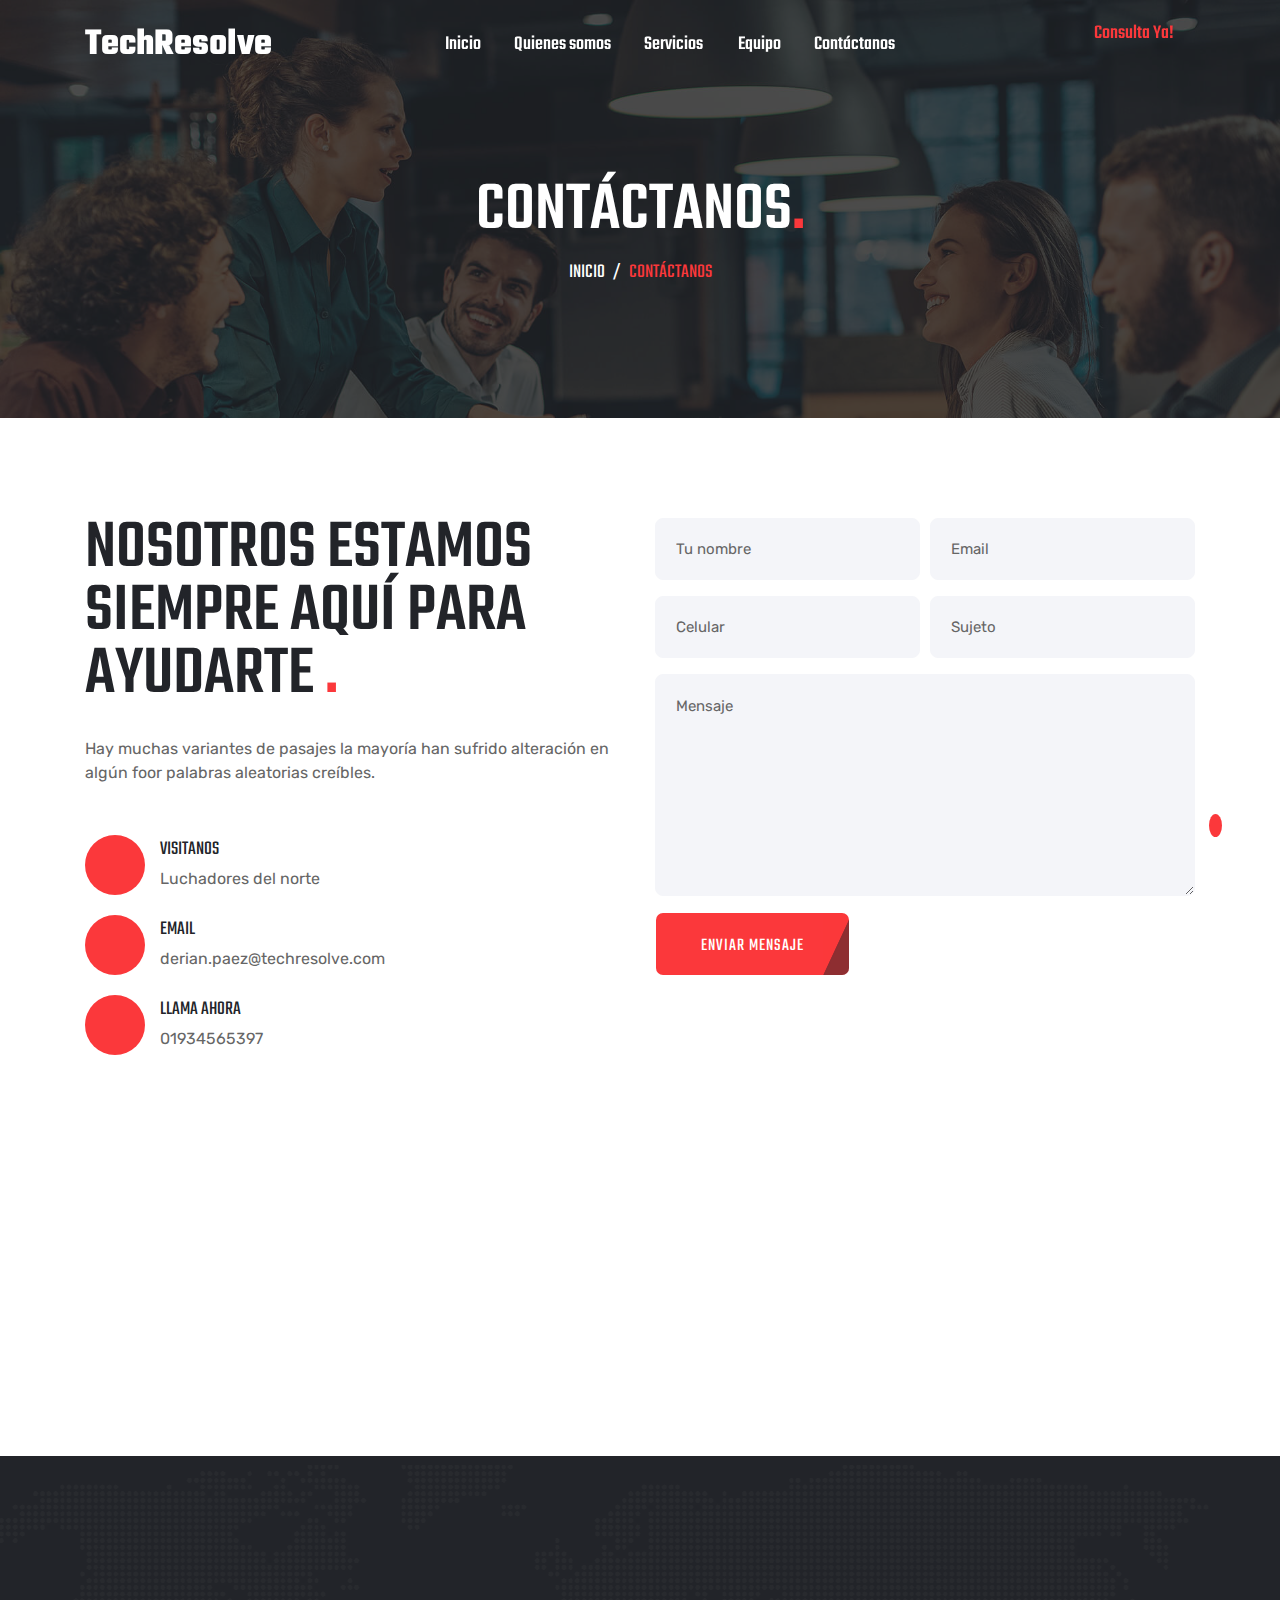
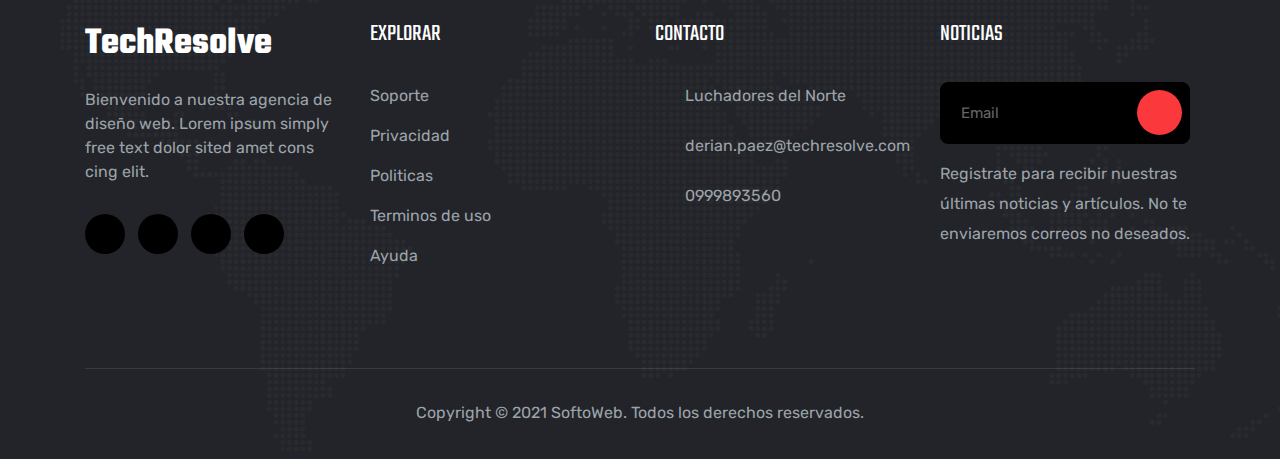
==== commit f760418f: "Corregir correos y logo" ====
--- a/contact.html
+++ b/contact.html
@@ -122,7 +122,7 @@
                 </div>
                 <div class="txt">
                   <p>EMAIL</p>
-                  <span>derian.paez@logo.com</span>
+                  <span>derian.paez@techresolve.com</span>
                 </div>
               </div>
               <div
@@ -211,7 +211,7 @@
         <div class="row">
           <div class="col-lg-3 col-md-6 mb-5 mb-lg-0">
             <div class="footer-box">
-              <a href="#" class="logo">Logo</a>
+              <a href="#" class="logo">TechResolve</a>
               <p class="about">
                 Bienvenido a nuestra agencia de diseño web. Lorem ipsum simply
                 free text dolor sited amet cons cing elit.
@@ -252,7 +252,7 @@
                   <i class="fal fa-envelope"></i>
                 </div>
                 <div class="txt">
-                  <span>derian.paez@logo.com</span>
+                  <span>derian.paez@techresolve.com</span>
                 </div>
               </div>
               <div class="icon-box mb-0">
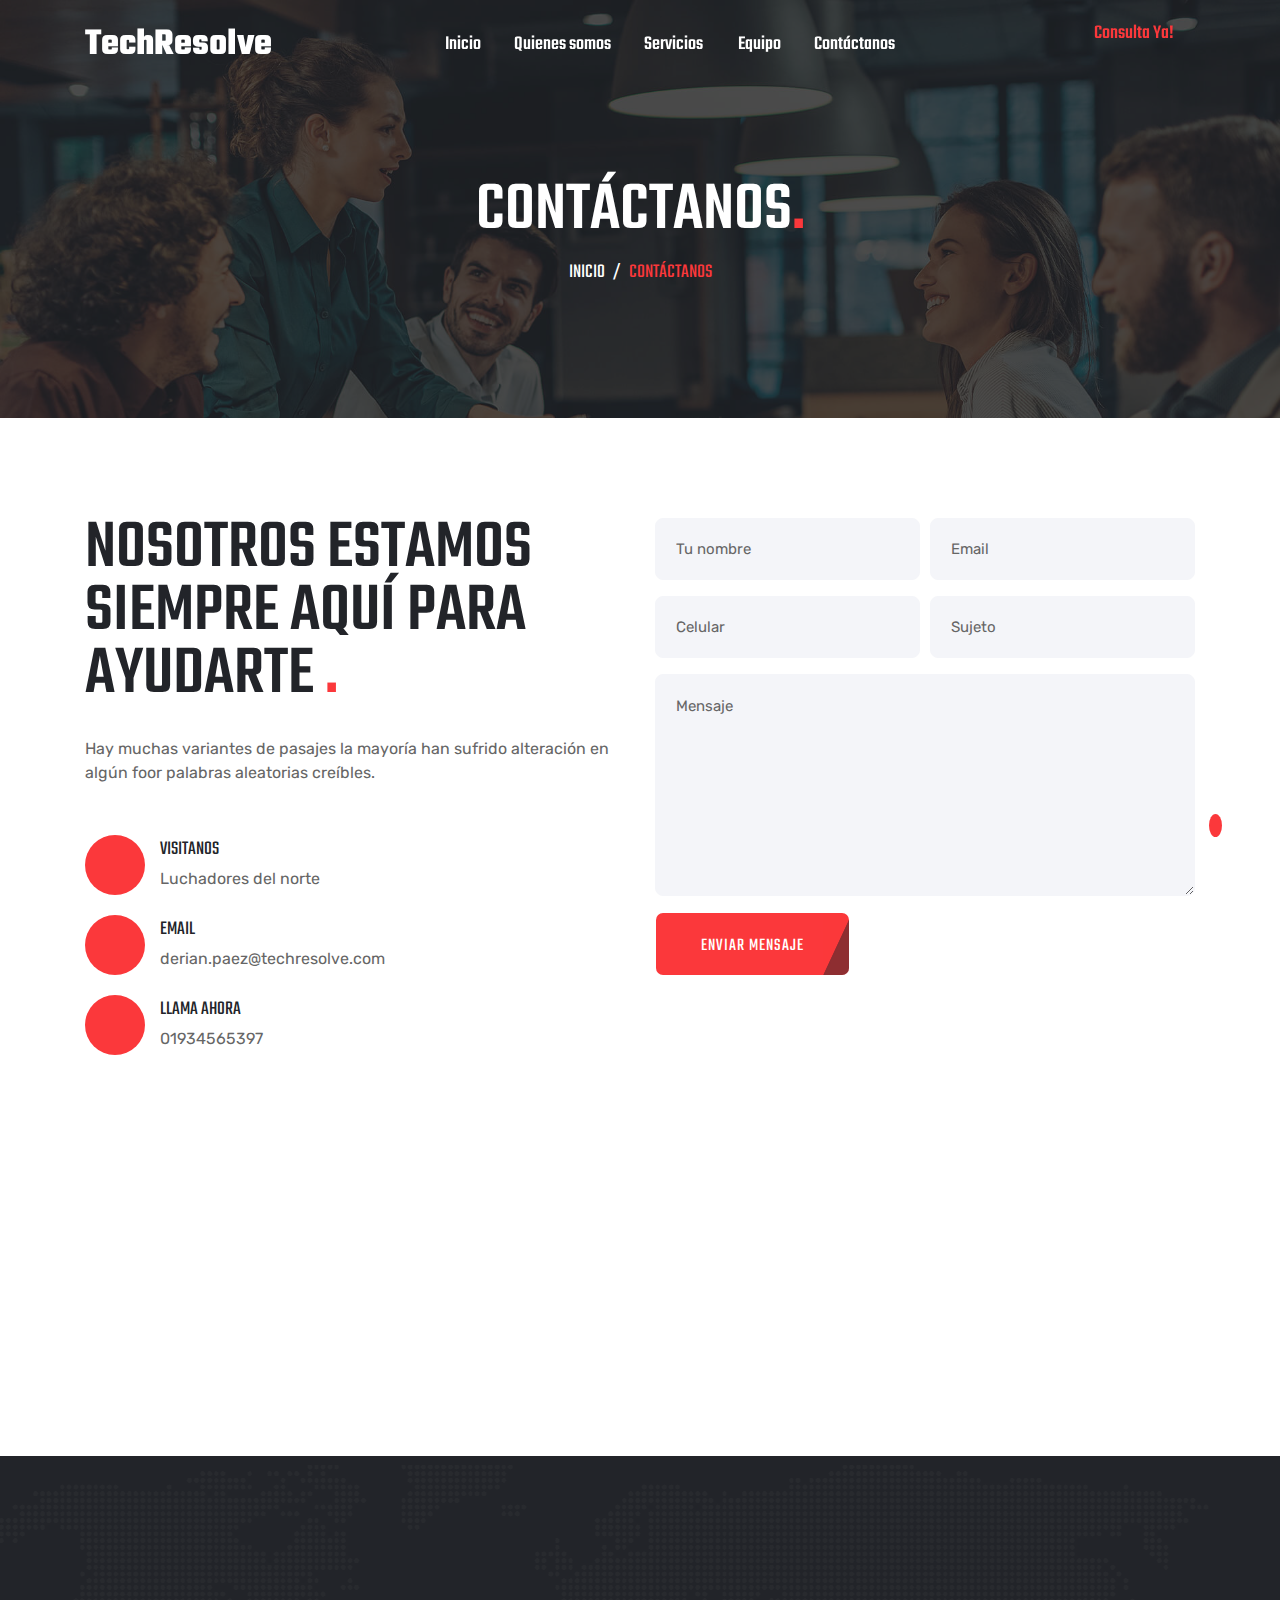
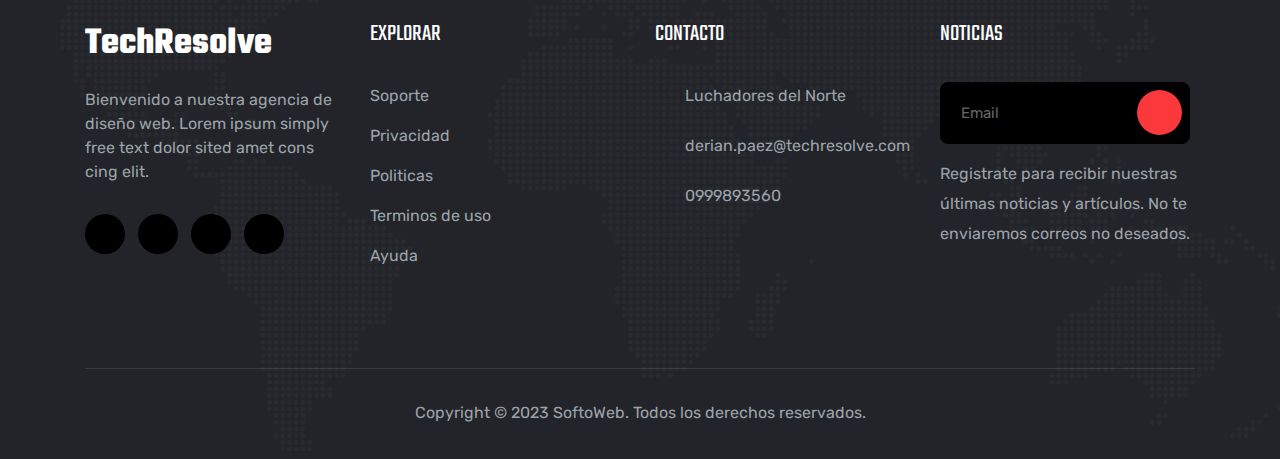
==== commit e638006a: "Correjir los servicios del menu, links del footer e imagen de Gabriel en nuestro equipo" ====
--- a/contact.html
+++ b/contact.html
@@ -40,22 +40,35 @@
               <a class="nav-link" href="index.html">Inicio</a>
             </li>
             <li class="nav-item">
-              <a class="nav-link" href="#menu1">Quienes somos</a>
+              <a class="nav-link" href="index.html#featureSection">Quienes somos</a>
             </li>
             <li class="nav-item dropdown">
               <a class="nav-link" data-toggle="collapse" href="#menu2"
                 >Servicios <i class="fal fa-angle-down"></i
               ></a>
               <div id="menu2" class="dropdown-menus collapse">
-                <a class="dropdown-item" href="#"><span>Servicio 1</span></a>
-                <a class="dropdown-item" href="#"><span>Servicio 2</span></a>
-                <a class="dropdown-item" href="#"><span>Servicio 3</span></a>
-                <a class="dropdown-item" href="#"><span>Servicio 4</span></a>
-                <a class="dropdown-item" href="#"><span>Servicio 5</span></a>
+                <a class="dropdown-item" href="index.html#serviceSection"
+                  ><span>UI/UX DISEÑO</span></a
+                >
+                <a class="dropdown-item" href="index.html#serviceSection"
+                  ><span>APP DESARROLLO</span></a
+                >
+                <a class="dropdown-item" href="index.html#serviceSection"
+                  ><span>SEO & CREADOR DE CONTENIDO</span></a
+                >
+                <a class="dropdown-item" href="index.html#serviceSection"
+                  ><span>MARKETING DIGITAL</span></a
+                >
+                <a class="dropdown-item" href="index.html#serviceSection"
+                  ><span>DISEÑO GRAFICO</span></a
+                >
+                <a class="dropdown-item" href="index.html#serviceSection"
+                  ><span>DESARROLLO WEB</span></a
+                >
               </div>
             </li>
             <li class="nav-item">
-              <a class="nav-link" href="#menu3">Equipo</a>
+              <a class="nav-link" href="index.html#specialFeature">Equipo</a>
             </li>
             <li class="nav-item">
               <a class="nav-link" href="contact.html">Contáctanos</a>
@@ -291,7 +304,7 @@
           <div class="row">
             <div class="col">
               <span
-                >Copyright © 2021 SoftoWeb. Todos los derechos reservados.</span
+                >Copyright © 2023 SoftoWeb. Todos los derechos reservados.</span
               >
       </div>
     </section>
--- a/css/custom.css
+++ b/css/custom.css
@@ -886,11 +886,16 @@
   transition: 0.4s;
 }
 #specialFeature .service-box .img-box {
+  height: 100%;
   overflow: hidden;
   border-radius: 10px;
 }
 #specialFeature .service-box .img-box img {
+  object-fit: cover;
+  object-position: center;
   width: 100%;
+  height: 280px;
+  max-height: 280px;
   border-radius: 10px;
   filter: grayscale(100%);
   transition: 0.4s;
@@ -1073,6 +1078,8 @@
   margin-right: 15px;
 }
 #testimonialSection .testimonial-box .top-part .client img {
+  object-fit: cover;
+  object-position: center;
   width: 80px;
   height: 80px;
   border-radius: 100px;
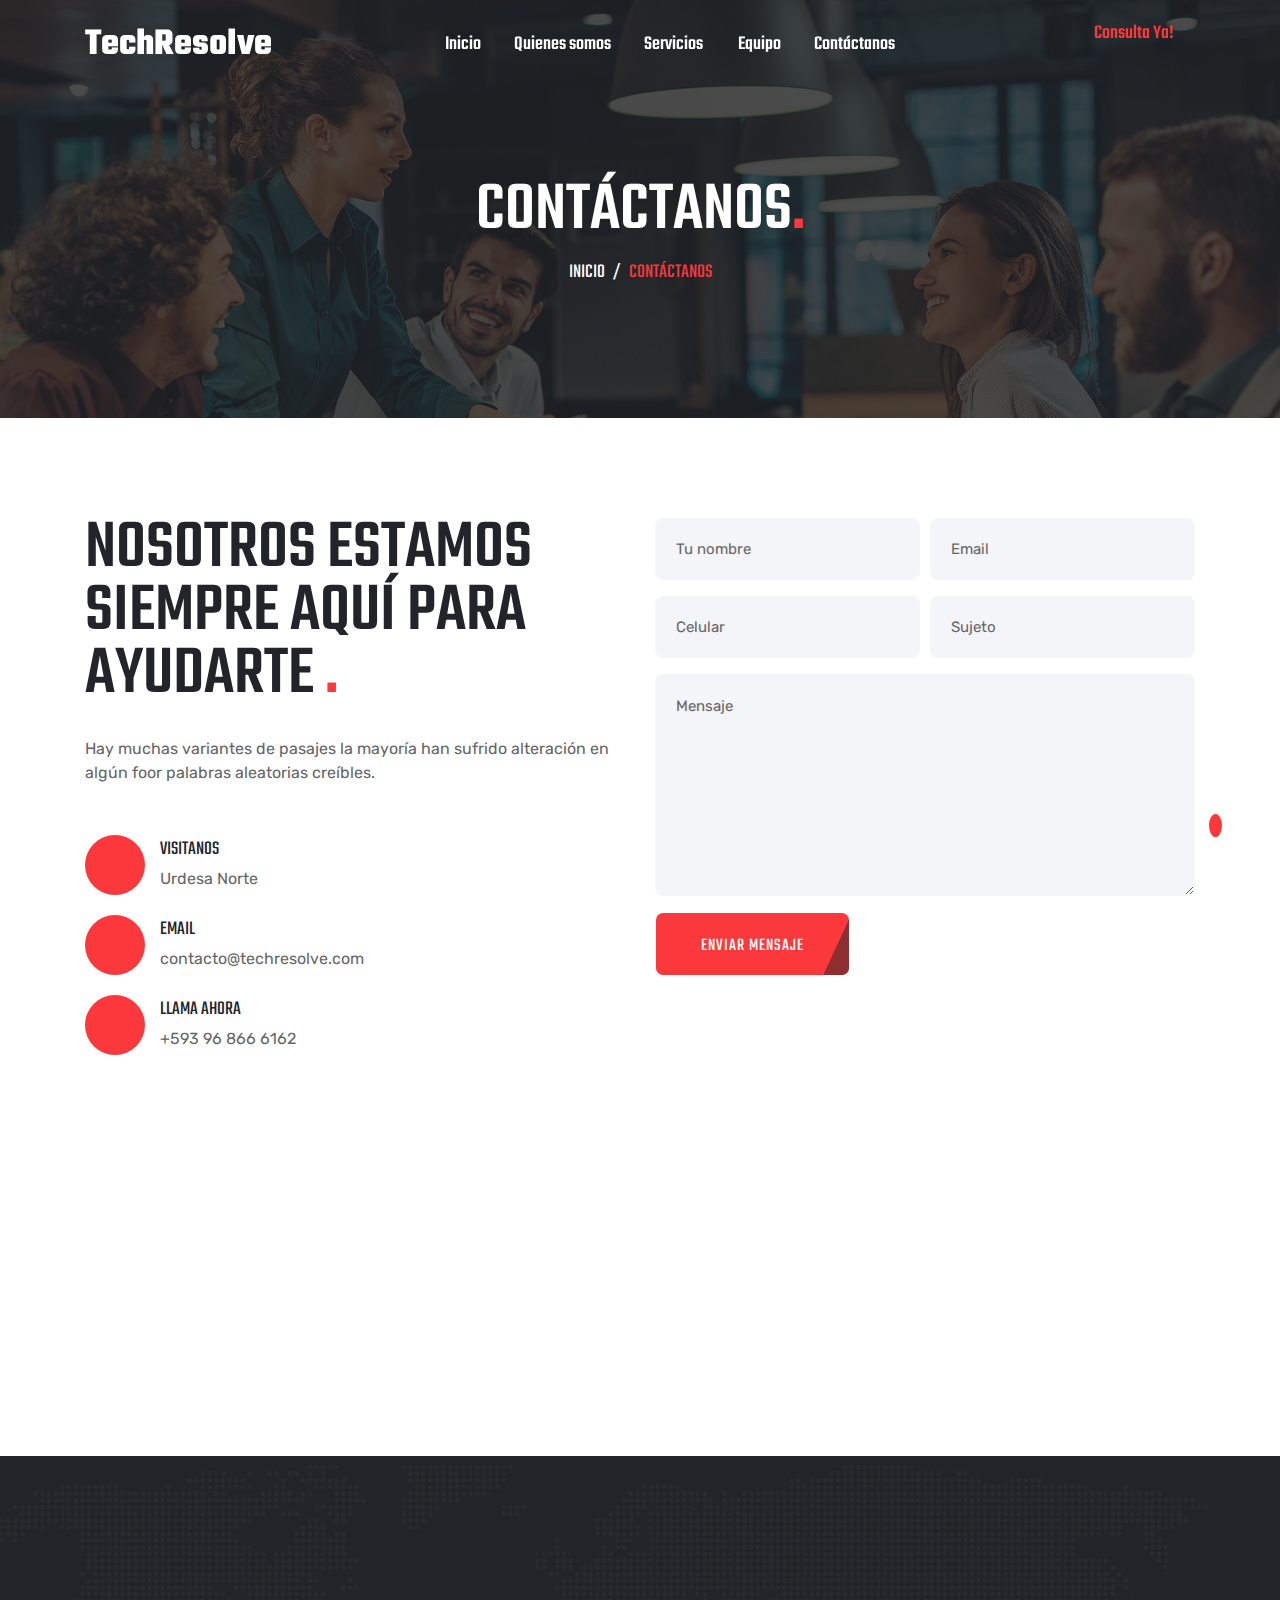
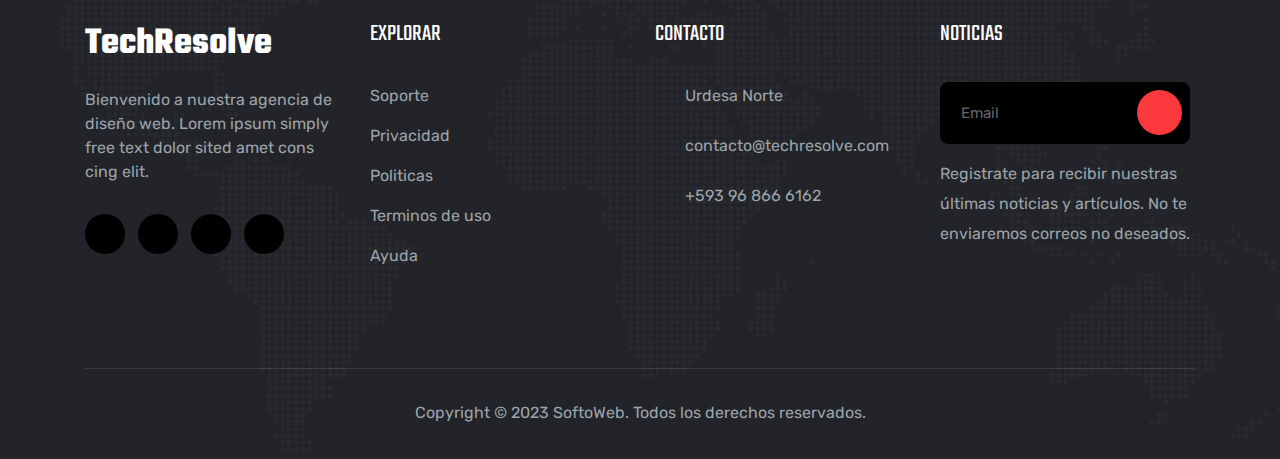
==== commit 0908d5f7: "Agregar correctamente la dirección en el mapa" ====
--- a/contact.html
+++ b/contact.html
@@ -126,7 +126,7 @@
                 </div>
                 <div class="txt">
                   <p>VISITANOS</p>
-                  <span>Luchadores del norte</span>
+                  <span>Urdesa Norte</span>
                 </div>
               </div>
               <div class="icon-box wow fadeInLeftBig" data-wow-duration="1.5s">
@@ -135,7 +135,7 @@
                 </div>
                 <div class="txt">
                   <p>EMAIL</p>
-                  <span>derian.paez@techresolve.com</span>
+                  <span>contacto@techresolve.com</span>
                 </div>
               </div>
               <div
@@ -147,7 +147,7 @@
                 </div>
                 <div class="txt">
                   <p>LLAMA AHORA</p>
-                  <span>01934565397</span>
+                  <span>+593 96 866 6162</span>
                 </div>
               </div>
             </div>
@@ -206,7 +206,7 @@
         <div class="row">
           <div class="col">
             <iframe
-              src="https://www.google.com/maps/embed?pb=!1m18!1m12!1m3!1d116834.00977795363!2d90.34928585186965!3d23.78077774443207!2m3!1f0!2f0!3f0!3m2!1i1024!2i768!4f13.1!3m3!1m2!1s0x3755b8b087026b81%3A0x8fa563bbdd5904c2!2sDhaka!5e0!3m2!1sen!2sbd!4v1615455043438!5m2!1sen!2sbd"
+              src="https://www.google.com/maps/embed?pb=!1m18!1m12!1m3!1d3986.987937028202!2d-79.90836592398983!3d-2.1582432372029547!2m3!1f0!2f0!3f0!3m2!1i1024!2i768!4f13.1!3m3!1m2!1s0x902d6d9afbb21c89%3A0x2db7ed78baf279f8!2s2%C2%B0%20PASAJE%2025%20NO%20115%2C%20Guayaquil%20090510!5e0!3m2!1ses!2sec!4v1700332832591!5m2!1ses!2sec"
               width="100%"
               height="370"
               style="border: 0"
@@ -257,7 +257,7 @@
                   <i class="fal fa-map-marker-alt"></i>
                 </div>
                 <div class="txt">
-                  <span>Luchadores del Norte</span>
+                  <span>Urdesa Norte</span>
                 </div>
               </div>
               <div class="icon-box">
@@ -265,7 +265,7 @@
                   <i class="fal fa-envelope"></i>
                 </div>
                 <div class="txt">
-                  <span>derian.paez@techresolve.com</span>
+                  <span>contacto@techresolve.com</span>
                 </div>
               </div>
               <div class="icon-box mb-0">
@@ -273,7 +273,7 @@
                   <i class="fal fa-phone-alt"></i>
                 </div>
                 <div class="txt">
-                  <span>0999893560</span>
+                  <span>+593 96 866 6162</span>
                 </div>
               </div>
             </div>
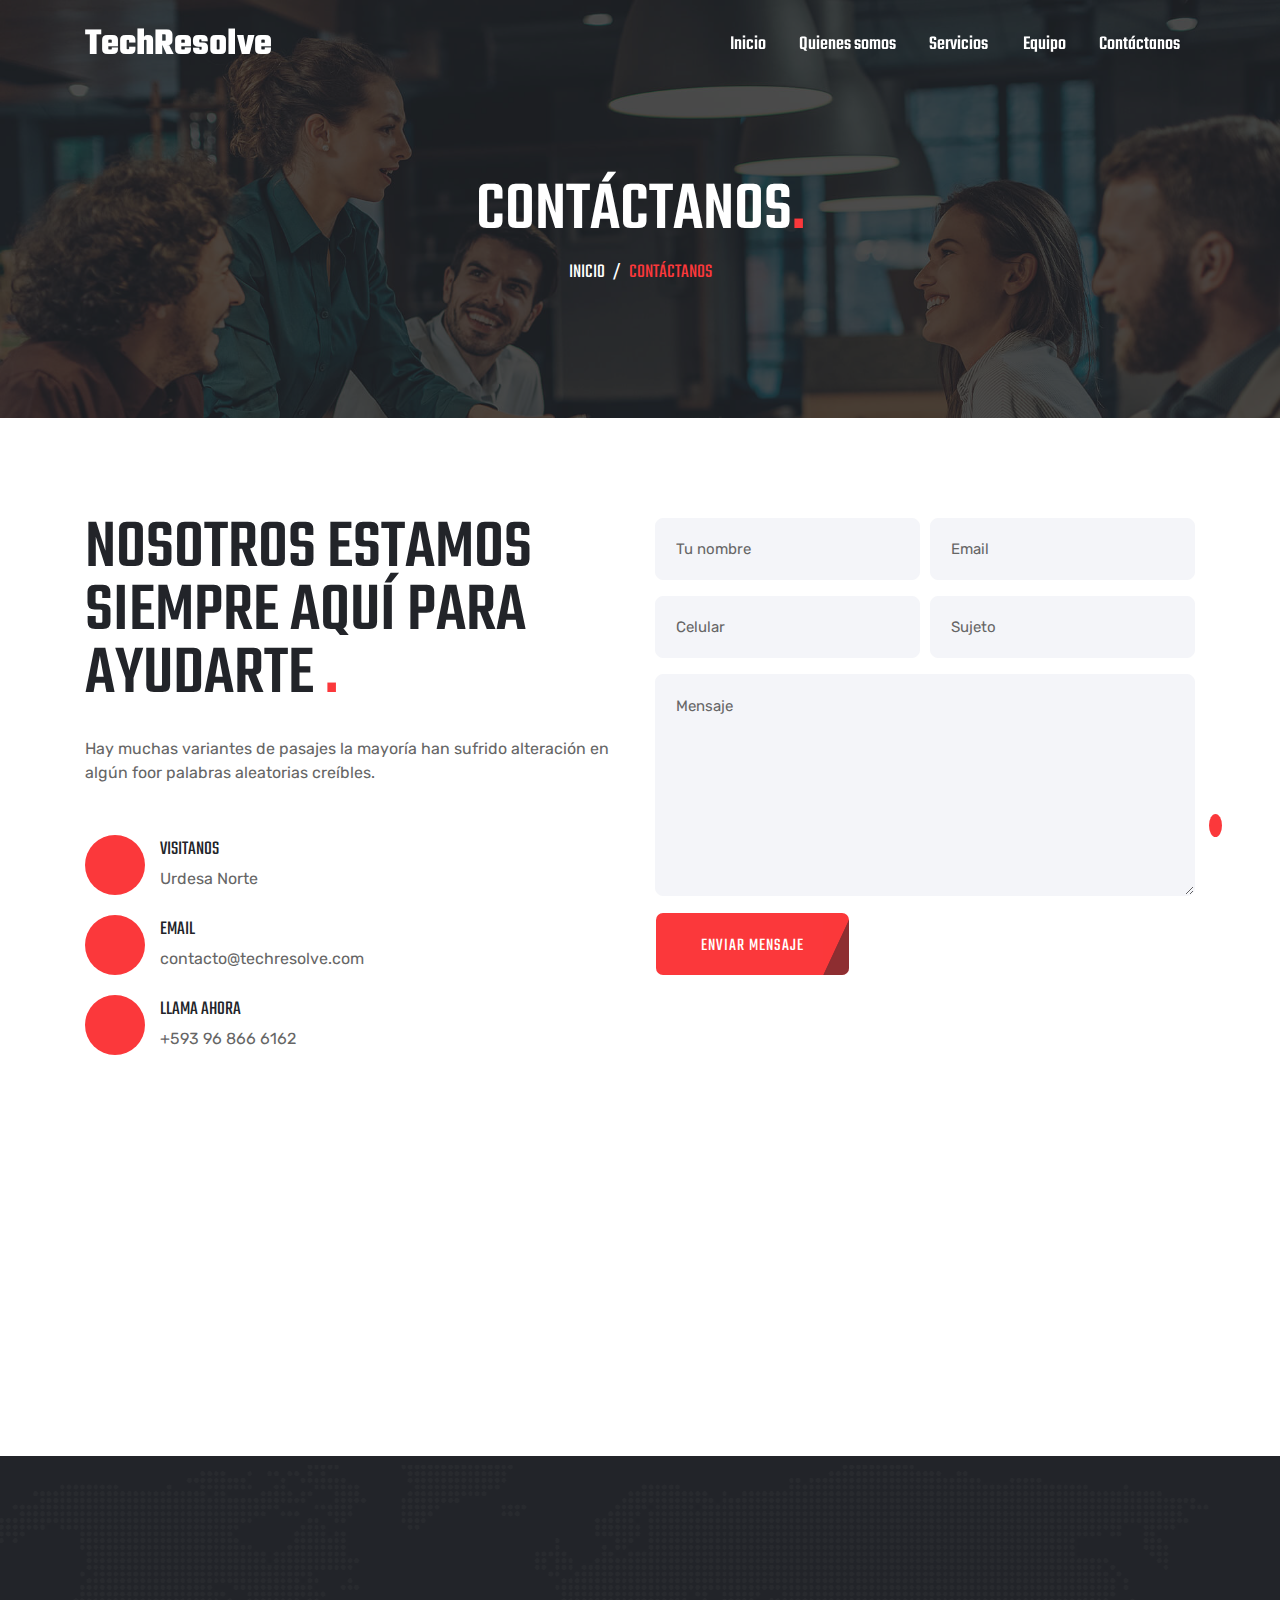
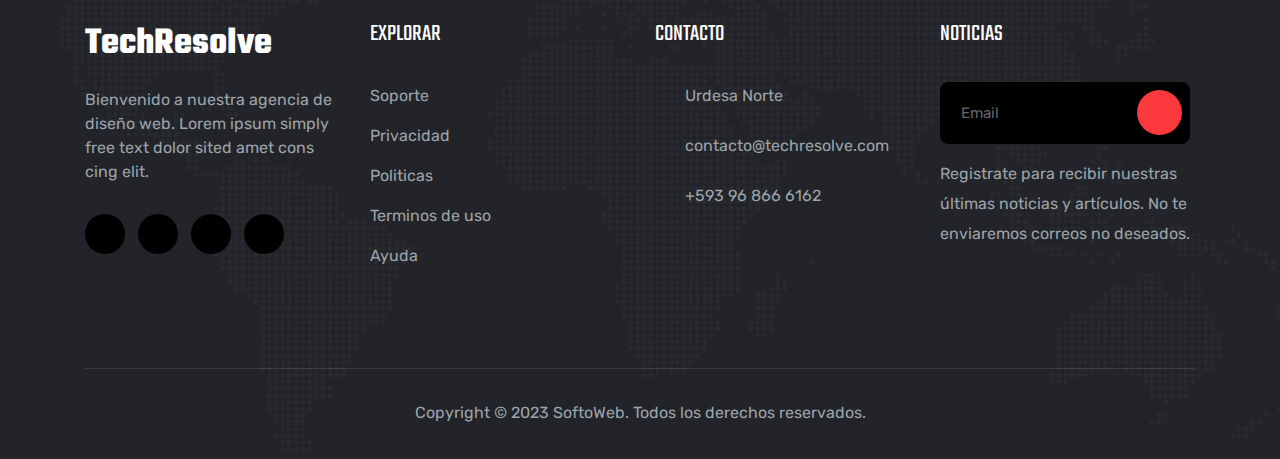
==== commit b363dc24: "Correjir detalles" ====
--- a/contact.html
+++ b/contact.html
@@ -75,9 +75,6 @@
             </li>
           </ul>
         </div>
-        <button class="btn font-btn get-quote d-none d-md-block">
-          <i class="fal fa-chevron-right"></i> <span>Consulta Ya!</span>
-        </button>
         <div id="hamburger" class="d-lg-none">
           <img src="img/icon/menu.png" class="img01" alt="" />
         </div>
@@ -230,10 +227,21 @@
                 free text dolor sited amet cons cing elit.
               </p>
               <div class="social-links">
-                <a href="#"><i class="fab fa-facebook"></i></a>
-                <a href="#"><i class="fab fa-twitter"></i></a>
-                <a href="#"><i class="fab fa-instagram"></i></a>
-                <a href="#" class="mr-0"><i class="fab fa-github"></i></a>
+                <a href="https://facebook.com" target="_blank"
+                  ><i class="fab fa-facebook"></i
+                ></a>
+                <a href="https://x.com" target="_blank"
+                  ><i class="fab fa-twitter"></i
+                ></a>
+                <a href="https://instagram.com" target="_blank"
+                  ><i class="fab fa-instagram"></i
+                ></a>
+                <a
+                  href="https://github.com/JamesLoor/landing-page-proyecto-calidad-software"
+                  class="mr-0"
+                  target="_blank"
+                  ><i class="fab fa-github"></i
+                ></a>
               </div>
             </div>
           </div>
